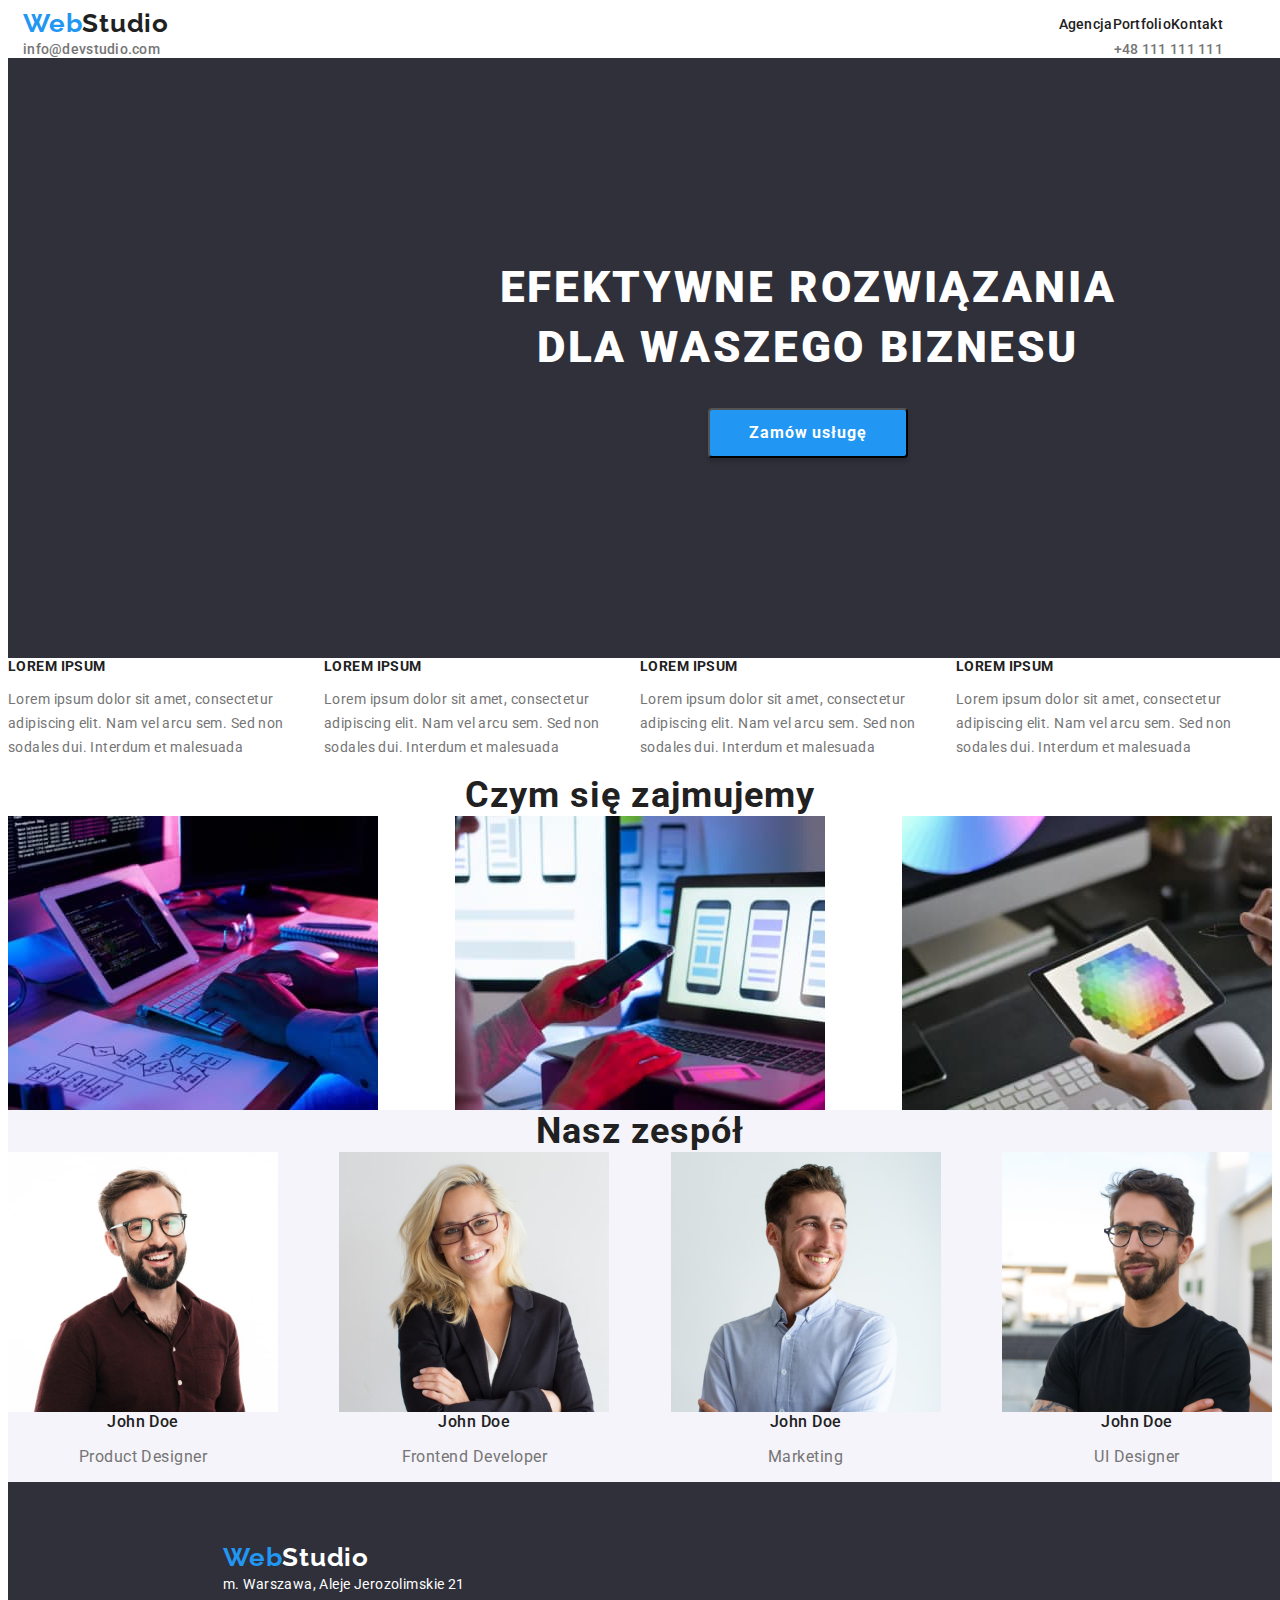
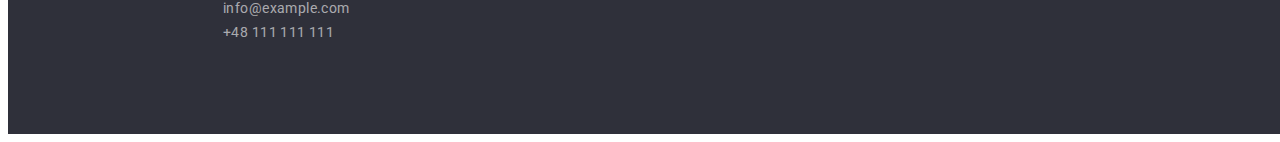
==== index.html @ 9b87eff1 "Add files via upload" ====
<!DOCTYPE html>
<html lang="pl-PL">
  <head>
    <meta charset="UTF-8" />
    <meta http-equiv="X-UA-Compatible" content="IE=edge" />
    <meta name="viewport" content="width=device-width, initial-scale=1.0" />
    <title>Studio</title>
    <link rel="stylesheet" href="node_modules/modern-normalize/modern-normalize.css">
    <link rel="stylesheet" href="./css/styles.css" />
    <link rel="preconnect" href="https://fonts.gstatic.com" />
    <link
      href="https://fonts.googleapis.com/css2?family=Raleway:wght@700&family=Roboto:wght@400;500;700;900&display=swap"
      rel="stylesheet"
    />
  </head>

  <body>
    <!-- <HEADER> (MENU NAVIGATION) -->
    <header>
      <div class="container">    
        <nav class="menu-navigation">
          <a class="logo-link" href="./index.html"
            ><span class="logo-blue">Web</span>Studio
          </a>
          <ul class="menu-navigation-list">
            <li class="menu-navigation-list-item">
              <a class="menu-navigation-list-link" href="#">Agencja</a>
            </li>
            <li class="menu-navigation-list-item">
              <a class="menu-navigation-list-link" href="./portfolio.html"
                >Portfolio
              </a>
            </li>
            <li class="menu-navigation-list-item">
              <a class="menu-navigation-list-link" href="#">Kontakt</a>
            </li>
          </ul>
        </nav>
        <ul class="menu-contacts-list">
          <li class="menu-contacts-list-item">
            <a class="menu-contacts-list-link" href="mailto:info@devstudio.com"
              >info@devstudio.com
            </a>
          </li>
          <li class="menu-contacts-list-item">
            <a class="menu-contacts-list-link" href="tel:+48111111111"
              >+48 111 111 111
            </a>
          </li>
        </ul>
      </div>
    </header>

    <main>
      <!-- <MAIN> (HEADER)  -->
      <section class="background-header">
        <h1 class="main-header">EFEKTYWNE ROZWIĄZANIA DLA WASZEGO BIZNESU</h1>
        <button class="order-btn" type="button">Zamów usługę</button>
      </section>

      <!-- WHY US -->
      <section class="why-us">
        <ul class="article-list">
          <li class="article-list-item">
            <h3 class="article-header">LOREM IPSUM</h3>
            <p class="article-list-text">
              Lorem ipsum dolor sit amet, consectetur adipiscing elit. Nam vel
              arcu sem. Sed non sodales dui. Interdum et malesuada
            </p>
          </li>
          <li class="article-list-item">
            <h3 class="article-header">LOREM IPSUM</h3>
            <p class="article-list-text">
              Lorem ipsum dolor sit amet, consectetur adipiscing elit. Nam vel
              arcu sem. Sed non sodales dui. Interdum et malesuada
            </p>
          </li>
          <li class="article-list-item">
            <h3 class="article-header">LOREM IPSUM</h3>
            <p class="article-list-text">
              Lorem ipsum dolor sit amet, consectetur adipiscing elit. Nam vel
              arcu sem. Sed non sodales dui. Interdum et malesuada
            </p>
          </li>
          <li class="article-list-item">
            <h3 class="article-header">LOREM IPSUM</h3>
            <p class="article-list-text">
              Lorem ipsum dolor sit amet, consectetur adipiscing elit. Nam vel
              arcu sem. Sed non sodales dui. Interdum et malesuada
            </p>
          </li>
        </ul>
      </section>

      <!-- OFFER -->
      <section class="offer">
        <h2 class="section-header">Czym się zajmujemy</h2>
        <ul class="offer-list">
          <li class="offer-list-item">
            <img
              class="offer-list-photo"
              src="./images/offer/solutions.jpg"
              alt="podpowiadamy rozwiązania"
              width="370"
              height="294"
            />
          </li>
          <li class="offer-list-item">
            <img
              class="offer-list-photo"
              src="./images/offer/responsiveness.jpg"
              alt="dbamy o responsywność"
              width="370"
              height="294"
            />
          </li>
          <li class="offer-list-item">
            <img
              class="offer-list-photo"
              src="./images/offer/graphics.jpg"
              alt="dobieramy szatę graficzną"
              width="370"
              height="294"
            />
          </li>
        </ul>
      </section>

      <!-- TEAM -->
      <section class="team">
        <h2 class="section-header">Nasz zespół</h2>
        <ul class="team-list">
          <li class="team-list-item">
            <img
              class="team-list-photo"
              src="./images/team/team_product_designer.jpg"
              alt="John Doe - Product Designer"
              width="270"
              height="260"
            />
            <h4 class="team-list-name">John Doe</h4>
            <p class="team-list-position">Product Designer</p>
          </li>
          <li class="team-list-item">
            <img
              class="team-list-photo"
              src="./images/team/team_frontend_dev.jpg"
              alt="John Doe - Frontend Developer"
              width="270"
              height="260"
            />
            <h4 class="team-list-name">John Doe</h4>
            <p class="team-list-position">Frontend Developer</p>
          </li>
          <li class="team-list-item">
            <img
              class="team-list-photo"
              src="./images/team/team_marketing.jpg"
              alt="John Doe - Marketing"
              width="270"
              height="260"
            />
            <h4 class="team-list-name">John Doe</h4>
            <p class="team-list-position">Marketing</p>
          </li>
          <li class="team-list-item">
            <img
              class="team-list-photo"
              src="./images/team/team_ui_designer.jpg"
              alt="John Doe - UI Designer"
              width="270"
              height="260"
            />
            <h4 class="team-list-name">John Doe</h4>
            <p class="team-list-position">UI Designer</p>
          </li>
        </ul>
      </section>
    </main>

    <!-- CONTACT -->
    <footer class="contact">
      <div class="contact-container">
        <a class="logo-link white" href="./index.html">
          <span class="logo-blue">Web</span>Studio
        </a>
        <address class="address">
          <ul class="address-list">
            <li class="address-list-item">
              <a
                class="address-list-link white"
                target="_blank"
                href="https://goo.gl/maps/rPz5dUSjKDYNv8CF8"
              >
                m. Warszawa, Aleje Jerozolimskie 21
              </a>
            </li>
            <li class="address-list-item">
              <a class="address-list-link" href="mailto:info@example.com">
                info@example.com
              </a>
            </li>
            <li class="address-list-item">
              <a class="address-list-link" href="tel:+48111111111">
                +48 111 111 111
              </a>
            </li>
          </ul>
        </address>
      </div>
    </footer>

  </body>
</html>
---- css/styles.css ----
:root {
  --main-font: 'Roboto', 'Verdana', 'Tahoma', sans-serif;
  --secondary-font: 'Raleway', 'Verdana', 'Tahoma', sans-serif;
  --main-color: #212121;
  --white-color: #ffffff;
  --blue-color: #2196f3;
  --gray-color: #757575;
  --background-color-dark: #2f303a;
  --background-color-gray: #f5f4fa;
  --opacity-color: rgba(255, 255, 255, 0.6);
}

body {
  font-family: var(--main-font);
  color: var(--main-color);
}

h1, h2, h3, h4 {
  margin: 0;
}

ul {
  padding: 0;
  margin: 0;
  list-style: none;
}

img {
  display: block;
}

.container {
  width: 1200px;
  padding: 0 15px;
}


/* ======= COMPONENTS ======= */

.logo-link {
  font-family: var(--secondary-font);
  font-weight: 700;
  font-size: 26px;
  line-height: 1.192;
  letter-spacing: 0.03em;
  color: var(--main-color);
}

.logo-blue {
  color: var(--blue-color);
}

.address-list-link,
.menu-navigation-list-link,
.logo-link,
.menu-contacts-list-link {
  text-decoration: none;
}

.section-header {
  font-weight: 700;
  font-size: 36px;
  line-height: 1.167;
  text-align: center;
  letter-spacing: 0.03em;
}

/* ======= END COMPONENTS ======= */



}

/* ======= <HEADER> (MENU NAVIGATION) ======= */

.container {
  background-color: yellow;
  width: 1200px;
  display: flex;
  align-items: center;
  justify-content: center;
  flex-direction: column;
}

.menu-navigation,
.menu-navigation-list,
.menu-contacts-list {
  display: flex;
  align-items: center;
  justify-content: space-between;
}

.menu-navigation-list-link,
.menu-contacts-list-link {
  font-weight: 500;
  font-size: 14px;
  line-height: 1.142;
  letter-spacing: 0.02em;
  color: var(--main-color);
}

.menu-contacts-list-link {
  color: var(--gray-color);
}

.menu-navigation-list-link:hover,
.menu-navigation-list-link:focus,
.menu-contacts-list-link:hover,
.menu-contacts-list-link:focus,
.active-link {
  color: var(--blue-color);
}

/* ======= END <HEADER> (MENU NAVIGATION) ======= */

/* ======= <MAIN> (HEADER)  ======= */



.background-header {
  display: flex;
  flex-direction: column;
  justify-content: center;
  align-items: center;

  background-color: var(--background-color-dark);
  width: 1600px;
  height: 600px;
}

.main-header {
  color: var(--white-color);
  font-weight: 900;
  font-size: 44px;
  line-height: 1.36;
  text-align: center;
  letter-spacing: 0.06em;
  text-transform: uppercase;
  width: 696px;
  height: 120px;
  margin-bottom: 30px;
}

.order-btn {
  width: 200px;
  height: 50px;
  background: #2196F3;
  box-shadow: 0px 4px 4px rgba(0, 0, 0, 0.15);
  border-radius: 4px;

  background-color: var(--blue-color);
  color: var(--white-color);
  font-family: var(--main-font);
  font-weight: 700;
  font-size: 16px;
  line-height: 1.87;
  text-align: center;
  letter-spacing: .06em;
  box-shadow: 0px 4px 4px rgba(0, 0, 0, 0.15);
  border-radius: 4px;
  cursor: pointer;
}

/* ======= END <MAIN> (HEADER) ======= */

/* ======= WHY US ======= */

.article-list {
  display: flex;
}

.article-header {
  font-weight: 700;
  font-size: 14px;
  line-height: 1.143;
  letter-spacing: 0.03em;
  text-transform: uppercase;
}

.article-list-text {
  font-size: 14px;
  line-height: 1.71;
  letter-spacing: 0.03em;
  color: var(--gray-color);
}
/* ======= END WHY US ======= */

/* ======= OFFER ======= */

.offer-list {
  display: flex;
  justify-content: space-between;
}

/* ======= END OFFER ======= */

/* ======= TEAM ======= */

.team-list {
  display: flex;
}

.team {
  background-color: var(--background-color-gray);
  /*  width: 1600px;
  height: 648px;*/
}

.team-list {
  list-style: none;
  justify-content: space-between;
}

.team-list-name {
  font-weight: 500;
  font-size: 16px;
  line-height: 1.188;
  text-align: center;
  letter-spacing: 0.03em;
}

.team-list-position {
  font-size: 16px;
  line-height: 1.188;
  text-align: center;
  letter-spacing: 0.03em;

  color: var(--gray-color);
}
/* ======= END TEAM ======= */

/* =======  CONTACT ======= */

.contact-container {
  margin: 60px auto 60px 215px;
}

/* .address-list  */

.contact {
  display: flex;

  background-color: var(--background-color-dark);
  width: 1600px;
  height: 252px;
}

.address-list-link {
  font-size: 14px;
  line-height: 1.71;
  letter-spacing: 0.03em;
  font-style: normal;
  color: var(--opacity-color);
}

.address-list-link:hover,
.address-list-link:focus {
  color: var(--blue-color);
}

.white {
  color: var(--white-color);
}

/* ======= END CONTACT ======= */

/* ===================== portfolio ===================== */

/* ======= PORTFOLIO ======= */

.filter-btn {
  background-color: var(--background-color-gray);
  cursor: pointer;
}

.filter-btn:hover,
.filter-btn:focus,
.active-btn {
  color: var(--white-color);
  background-color: var(--blue-color);
}

.examples-list-title {
  font-weight: 700;
  font-size: 18px;
  line-height: 2;
  letter-spacing: 0.06em;
}

.examples-list-category {
  font-size: 16px;
  line-height: 1.87;
  letter-spacing: 0.03em;
  color: var(--gray-color);
}
/* ======= END PORTFOLIO ======= */
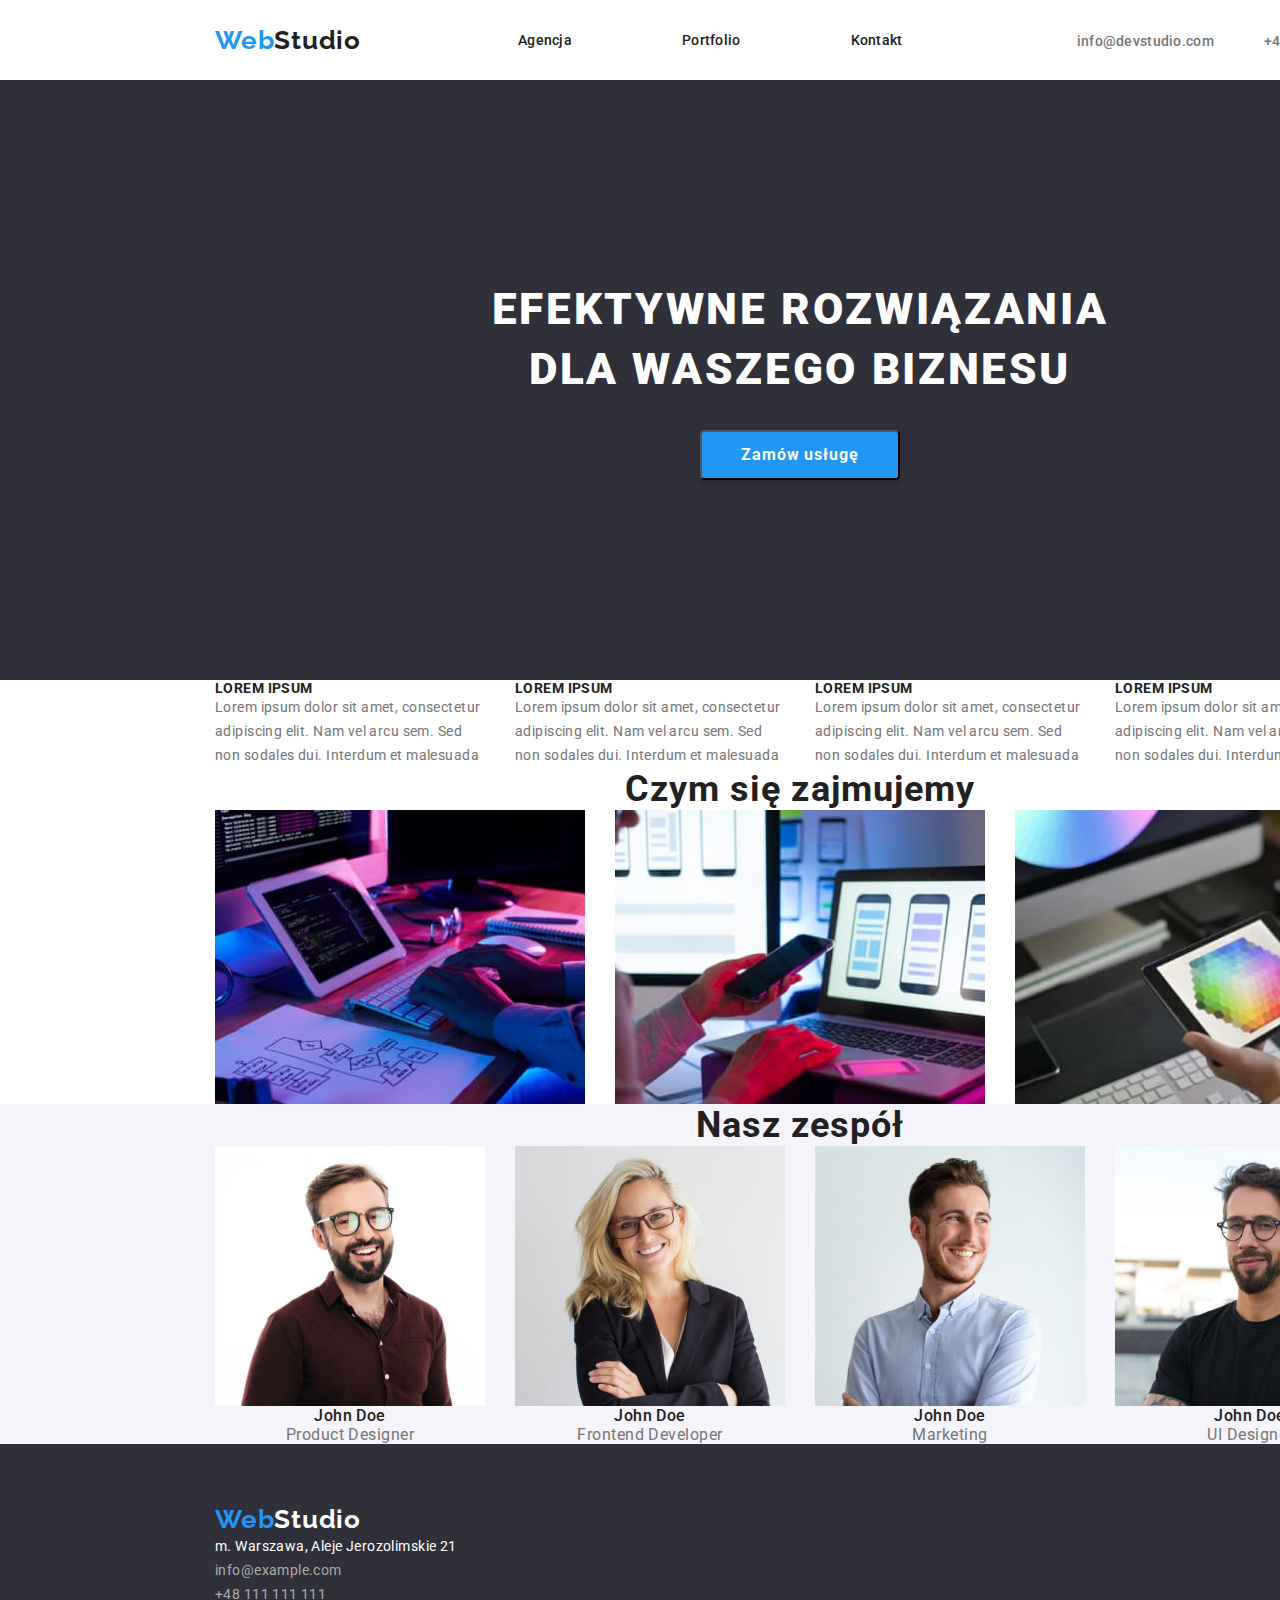
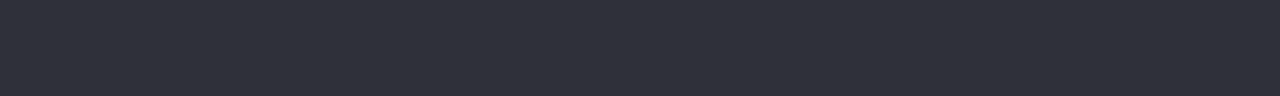
==== commit 9f9eebb4: "horisontally adjusted (except for nav)" ====
--- a/index.html
+++ b/index.html
@@ -15,200 +15,201 @@
   </head>
 
   <body>
-    <!-- <HEADER> (MENU NAVIGATION) -->
-    <header>
-      <div class="container">    
-        <nav class="menu-navigation">
-          <a class="logo-link" href="./index.html"
-            ><span class="logo-blue">Web</span>Studio
+    <div class="main-page">
+      <!-- <HEADER> (MENU NAVIGATION) -->
+      <header>
+        <div class="container">    
+          <nav class="menu-navigation">
+            <a class="logo-link" href="./index.html"
+              ><span class="logo-blue">Web</span>Studio
+            </a>
+            <ul class="menu-navigation-list">
+              <li class="menu-navigation-list-item">
+                <a class="menu-navigation-list-link" href="#">Agencja</a>
+              </li>
+              <li class="menu-navigation-list-item">
+                <a class="menu-navigation-list-link" href="./portfolio.html"
+                  >Portfolio
+                </a>
+              </li>
+              <li class="menu-navigation-list-item">
+                <a class="menu-navigation-list-link" href="#">Kontakt</a>
+              </li>
+            </ul>
+          </nav>
+          <ul class="menu-contacts-list">
+            <li class="menu-contacts-list-item">
+              <a class="menu-contacts-list-link" href="mailto:info@devstudio.com"
+                >info@devstudio.com
+              </a>
+            </li>
+            <li class="menu-contacts-list-item">
+              <a class="menu-contacts-list-link" href="tel:+48111111111"
+                >+48 111 111 111
+              </a>
+            </li>
+          </ul>
+        </div>
+      </header>
+
+      <main>
+        <!-- <MAIN> (HEADER)  -->
+        <section class="background-header">
+          <h1 class="main-header">EFEKTYWNE ROZWIĄZANIA DLA WASZEGO BIZNESU</h1>
+          <button class="order-btn" type="button">Zamów usługę</button>
+        </section>
+
+        <!-- WHY US -->
+        <section class="why-us">
+          <ul class="article-list">
+            <li class="article-list-item">
+              <h3 class="article-header">LOREM IPSUM</h3>
+              <p class="article-list-text">
+                Lorem ipsum dolor sit amet, consectetur adipiscing elit. Nam vel
+                arcu sem. Sed non sodales dui. Interdum et malesuada
+              </p>
+            </li>
+            <li class="article-list-item">
+              <h3 class="article-header">LOREM IPSUM</h3>
+              <p class="article-list-text">
+                Lorem ipsum dolor sit amet, consectetur adipiscing elit. Nam vel
+                arcu sem. Sed non sodales dui. Interdum et malesuada
+              </p>
+            </li>
+            <li class="article-list-item">
+              <h3 class="article-header">LOREM IPSUM</h3>
+              <p class="article-list-text">
+                Lorem ipsum dolor sit amet, consectetur adipiscing elit. Nam vel
+                arcu sem. Sed non sodales dui. Interdum et malesuada
+              </p>
+            </li>
+            <li class="article-list-item">
+              <h3 class="article-header">LOREM IPSUM</h3>
+              <p class="article-list-text">
+                Lorem ipsum dolor sit amet, consectetur adipiscing elit. Nam vel
+                arcu sem. Sed non sodales dui. Interdum et malesuada
+              </p>
+            </li>
+          </ul>
+        </section>
+
+        <!-- OFFER -->
+        <section class="offer">
+          <h2 class="section-header">Czym się zajmujemy</h2>
+          <ul class="offer-list">
+            <li class="offer-list-item">
+              <img
+                class="offer-list-photo"
+                src="./images/offer/solutions.jpg"
+                alt="podpowiadamy rozwiązania"
+                width="370"
+                height="294"
+              />
+            </li>
+            <li class="offer-list-item">
+              <img
+                class="offer-list-photo"
+                src="./images/offer/responsiveness.jpg"
+                alt="dbamy o responsywność"
+                width="370"
+                height="294"
+              />
+            </li>
+            <li class="offer-list-item">
+              <img
+                class="offer-list-photo"
+                src="./images/offer/graphics.jpg"
+                alt="dobieramy szatę graficzną"
+                width="370"
+                height="294"
+              />
+            </li>
+          </ul>
+        </section>
+
+        <!-- TEAM -->
+        <section class="team">
+          <h2 class="section-header">Nasz zespół</h2>
+          <ul class="team-list">
+            <li class="team-list-item">
+              <img
+                class="team-list-photo"
+                src="./images/team/team_product_designer.jpg"
+                alt="John Doe - Product Designer"
+                width="270"
+                height="260"
+              />
+              <h4 class="team-list-name">John Doe</h4>
+              <p class="team-list-position">Product Designer</p>
+            </li>
+            <li class="team-list-item">
+              <img
+                class="team-list-photo"
+                src="./images/team/team_frontend_dev.jpg"
+                alt="John Doe - Frontend Developer"
+                width="270"
+                height="260"
+              />
+              <h4 class="team-list-name">John Doe</h4>
+              <p class="team-list-position">Frontend Developer</p>
+            </li>
+            <li class="team-list-item">
+              <img
+                class="team-list-photo"
+                src="./images/team/team_marketing.jpg"
+                alt="John Doe - Marketing"
+                width="270"
+                height="260"
+              />
+              <h4 class="team-list-name">John Doe</h4>
+              <p class="team-list-position">Marketing</p>
+            </li>
+            <li class="team-list-item">
+              <img
+                class="team-list-photo"
+                src="./images/team/team_ui_designer.jpg"
+                alt="John Doe - UI Designer"
+                width="270"
+                height="260"
+              />
+              <h4 class="team-list-name">John Doe</h4>
+              <p class="team-list-position">UI Designer</p>
+            </li>
+          </ul>
+        </section>
+      </main>
+
+      <!-- CONTACT -->
+      <footer class="contact">
+        <div class="contact-container">
+          <a class="logo-link white" href="./index.html">
+            <span class="logo-blue">Web</span>Studio
           </a>
-          <ul class="menu-navigation-list">
-            <li class="menu-navigation-list-item">
-              <a class="menu-navigation-list-link" href="#">Agencja</a>
-            </li>
-            <li class="menu-navigation-list-item">
-              <a class="menu-navigation-list-link" href="./portfolio.html"
-                >Portfolio
-              </a>
-            </li>
-            <li class="menu-navigation-list-item">
-              <a class="menu-navigation-list-link" href="#">Kontakt</a>
-            </li>
-          </ul>
-        </nav>
-        <ul class="menu-contacts-list">
-          <li class="menu-contacts-list-item">
-            <a class="menu-contacts-list-link" href="mailto:info@devstudio.com"
-              >info@devstudio.com
-            </a>
-          </li>
-          <li class="menu-contacts-list-item">
-            <a class="menu-contacts-list-link" href="tel:+48111111111"
-              >+48 111 111 111
-            </a>
-          </li>
-        </ul>
-      </div>
-    </header>
-
-    <main>
-      <!-- <MAIN> (HEADER)  -->
-      <section class="background-header">
-        <h1 class="main-header">EFEKTYWNE ROZWIĄZANIA DLA WASZEGO BIZNESU</h1>
-        <button class="order-btn" type="button">Zamów usługę</button>
-      </section>
-
-      <!-- WHY US -->
-      <section class="why-us">
-        <ul class="article-list">
-          <li class="article-list-item">
-            <h3 class="article-header">LOREM IPSUM</h3>
-            <p class="article-list-text">
-              Lorem ipsum dolor sit amet, consectetur adipiscing elit. Nam vel
-              arcu sem. Sed non sodales dui. Interdum et malesuada
-            </p>
-          </li>
-          <li class="article-list-item">
-            <h3 class="article-header">LOREM IPSUM</h3>
-            <p class="article-list-text">
-              Lorem ipsum dolor sit amet, consectetur adipiscing elit. Nam vel
-              arcu sem. Sed non sodales dui. Interdum et malesuada
-            </p>
-          </li>
-          <li class="article-list-item">
-            <h3 class="article-header">LOREM IPSUM</h3>
-            <p class="article-list-text">
-              Lorem ipsum dolor sit amet, consectetur adipiscing elit. Nam vel
-              arcu sem. Sed non sodales dui. Interdum et malesuada
-            </p>
-          </li>
-          <li class="article-list-item">
-            <h3 class="article-header">LOREM IPSUM</h3>
-            <p class="article-list-text">
-              Lorem ipsum dolor sit amet, consectetur adipiscing elit. Nam vel
-              arcu sem. Sed non sodales dui. Interdum et malesuada
-            </p>
-          </li>
-        </ul>
-      </section>
-
-      <!-- OFFER -->
-      <section class="offer">
-        <h2 class="section-header">Czym się zajmujemy</h2>
-        <ul class="offer-list">
-          <li class="offer-list-item">
-            <img
-              class="offer-list-photo"
-              src="./images/offer/solutions.jpg"
-              alt="podpowiadamy rozwiązania"
-              width="370"
-              height="294"
-            />
-          </li>
-          <li class="offer-list-item">
-            <img
-              class="offer-list-photo"
-              src="./images/offer/responsiveness.jpg"
-              alt="dbamy o responsywność"
-              width="370"
-              height="294"
-            />
-          </li>
-          <li class="offer-list-item">
-            <img
-              class="offer-list-photo"
-              src="./images/offer/graphics.jpg"
-              alt="dobieramy szatę graficzną"
-              width="370"
-              height="294"
-            />
-          </li>
-        </ul>
-      </section>
-
-      <!-- TEAM -->
-      <section class="team">
-        <h2 class="section-header">Nasz zespół</h2>
-        <ul class="team-list">
-          <li class="team-list-item">
-            <img
-              class="team-list-photo"
-              src="./images/team/team_product_designer.jpg"
-              alt="John Doe - Product Designer"
-              width="270"
-              height="260"
-            />
-            <h4 class="team-list-name">John Doe</h4>
-            <p class="team-list-position">Product Designer</p>
-          </li>
-          <li class="team-list-item">
-            <img
-              class="team-list-photo"
-              src="./images/team/team_frontend_dev.jpg"
-              alt="John Doe - Frontend Developer"
-              width="270"
-              height="260"
-            />
-            <h4 class="team-list-name">John Doe</h4>
-            <p class="team-list-position">Frontend Developer</p>
-          </li>
-          <li class="team-list-item">
-            <img
-              class="team-list-photo"
-              src="./images/team/team_marketing.jpg"
-              alt="John Doe - Marketing"
-              width="270"
-              height="260"
-            />
-            <h4 class="team-list-name">John Doe</h4>
-            <p class="team-list-position">Marketing</p>
-          </li>
-          <li class="team-list-item">
-            <img
-              class="team-list-photo"
-              src="./images/team/team_ui_designer.jpg"
-              alt="John Doe - UI Designer"
-              width="270"
-              height="260"
-            />
-            <h4 class="team-list-name">John Doe</h4>
-            <p class="team-list-position">UI Designer</p>
-          </li>
-        </ul>
-      </section>
-    </main>
-
-    <!-- CONTACT -->
-    <footer class="contact">
-      <div class="contact-container">
-        <a class="logo-link white" href="./index.html">
-          <span class="logo-blue">Web</span>Studio
-        </a>
-        <address class="address">
-          <ul class="address-list">
-            <li class="address-list-item">
-              <a
-                class="address-list-link white"
-                target="_blank"
-                href="https://goo.gl/maps/rPz5dUSjKDYNv8CF8"
-              >
-                m. Warszawa, Aleje Jerozolimskie 21
-              </a>
-            </li>
-            <li class="address-list-item">
-              <a class="address-list-link" href="mailto:info@example.com">
-                info@example.com
-              </a>
-            </li>
-            <li class="address-list-item">
-              <a class="address-list-link" href="tel:+48111111111">
-                +48 111 111 111
-              </a>
-            </li>
-          </ul>
-        </address>
-      </div>
-    </footer>
-
+          <address class="address">
+            <ul class="address-list">
+              <li class="address-list-item">
+                <a
+                  class="address-list-link white"
+                  target="_blank"
+                  href="https://goo.gl/maps/rPz5dUSjKDYNv8CF8"
+                >
+                  m. Warszawa, Aleje Jerozolimskie 21
+                </a>
+              </li>
+              <li class="address-list-item">
+                <a class="address-list-link" href="mailto:info@example.com">
+                  info@example.com
+                </a>
+              </li>
+              <li class="address-list-item">
+                <a class="address-list-link" href="tel:+48111111111">
+                  +48 111 111 111
+                </a>
+              </li>
+            </ul>
+          </address>
+        </div>
+      </footer>
+    </div>
   </body>
 </html>
--- a/css/styles.css
+++ b/css/styles.css
@@ -10,6 +10,10 @@
   --opacity-color: rgba(255, 255, 255, 0.6);
 }
 
+* {
+  margin: 0;
+}
+
 body {
   font-family: var(--main-font);
   color: var(--main-color);
@@ -29,10 +33,6 @@
   display: block;
 }
 
-.container {
-  width: 1200px;
-  padding: 0 15px;
-}
 
 
 /* ======= COMPONENTS ======= */
@@ -69,17 +69,40 @@
 
 
 
-}
-
 /* ======= <HEADER> (MENU NAVIGATION) ======= */
 
+.main-page {
+  width: 1600px;
+}
+
 .container {
-  background-color: yellow;
-  width: 1200px;
-  display: flex;
-  align-items: center;
-  justify-content: center;
-  flex-direction: column;
+  /* width: 1600px; */
+  height: 80px;
+  display: flex;
+  align-items: center;
+  justify-content: space-between;
+}
+
+.menu-navigation {
+  margin-left: 215px;
+}
+
+.logo-link {
+  margin-right: 93px;  
+}
+
+.menu-contacts-list {
+  margin-right: 202px;
+}
+
+.menu-navigation-list-link:nth-child(odd) {
+  margin-right: 46px;
+  margin-left: 64px;
+}
+
+.menu-contacts-list-link {
+  margin-right: 25px;
+  margin-left: 25px;
 }
 
 .menu-navigation,
@@ -89,6 +112,8 @@
   align-items: center;
   justify-content: space-between;
 }
+
+/* .......................... */
 
 .menu-navigation-list-link,
 .menu-contacts-list-link {
@@ -165,9 +190,31 @@
 
 /* ======= WHY US ======= */
 
+.why-us {
+  display: flex;
+  justify-content: center;
+}
 .article-list {
   display: flex;
-}
+  justify-content: space-between;
+  width: 1170px;
+}
+
+.article-list-item {
+  margin-left: 15px;
+  margin-right: 15px;
+}
+
+.article-list-item:first-child {
+  margin-left: 0;
+}
+
+
+.article-list-item:last-child {
+  margin-right: 0;
+}
+
+/* .......................... */
 
 .article-header {
   font-weight: 700;
@@ -187,26 +234,36 @@
 
 /* ======= OFFER ======= */
 
+.offer {
+  display: flex;
+  flex-direction: column;
+  justify-content: center;
+  align-items: center;
+}
+
+
 .offer-list {
   display: flex;
   justify-content: space-between;
+  width: 1170px;
 }
 
 /* ======= END OFFER ======= */
 
 /* ======= TEAM ======= */
-
-.team-list {
-  display: flex;
-}
 
 .team {
   background-color: var(--background-color-gray);
-  /*  width: 1600px;
-  height: 648px;*/
+  display: flex;
+  flex-direction: column;
+  justify-content: center;
+  align-items: center;
 }
 
 .team-list {
+  display: flex;
+  justify-content: space-between;
+  width: 1170px;
   list-style: none;
   justify-content: space-between;
 }
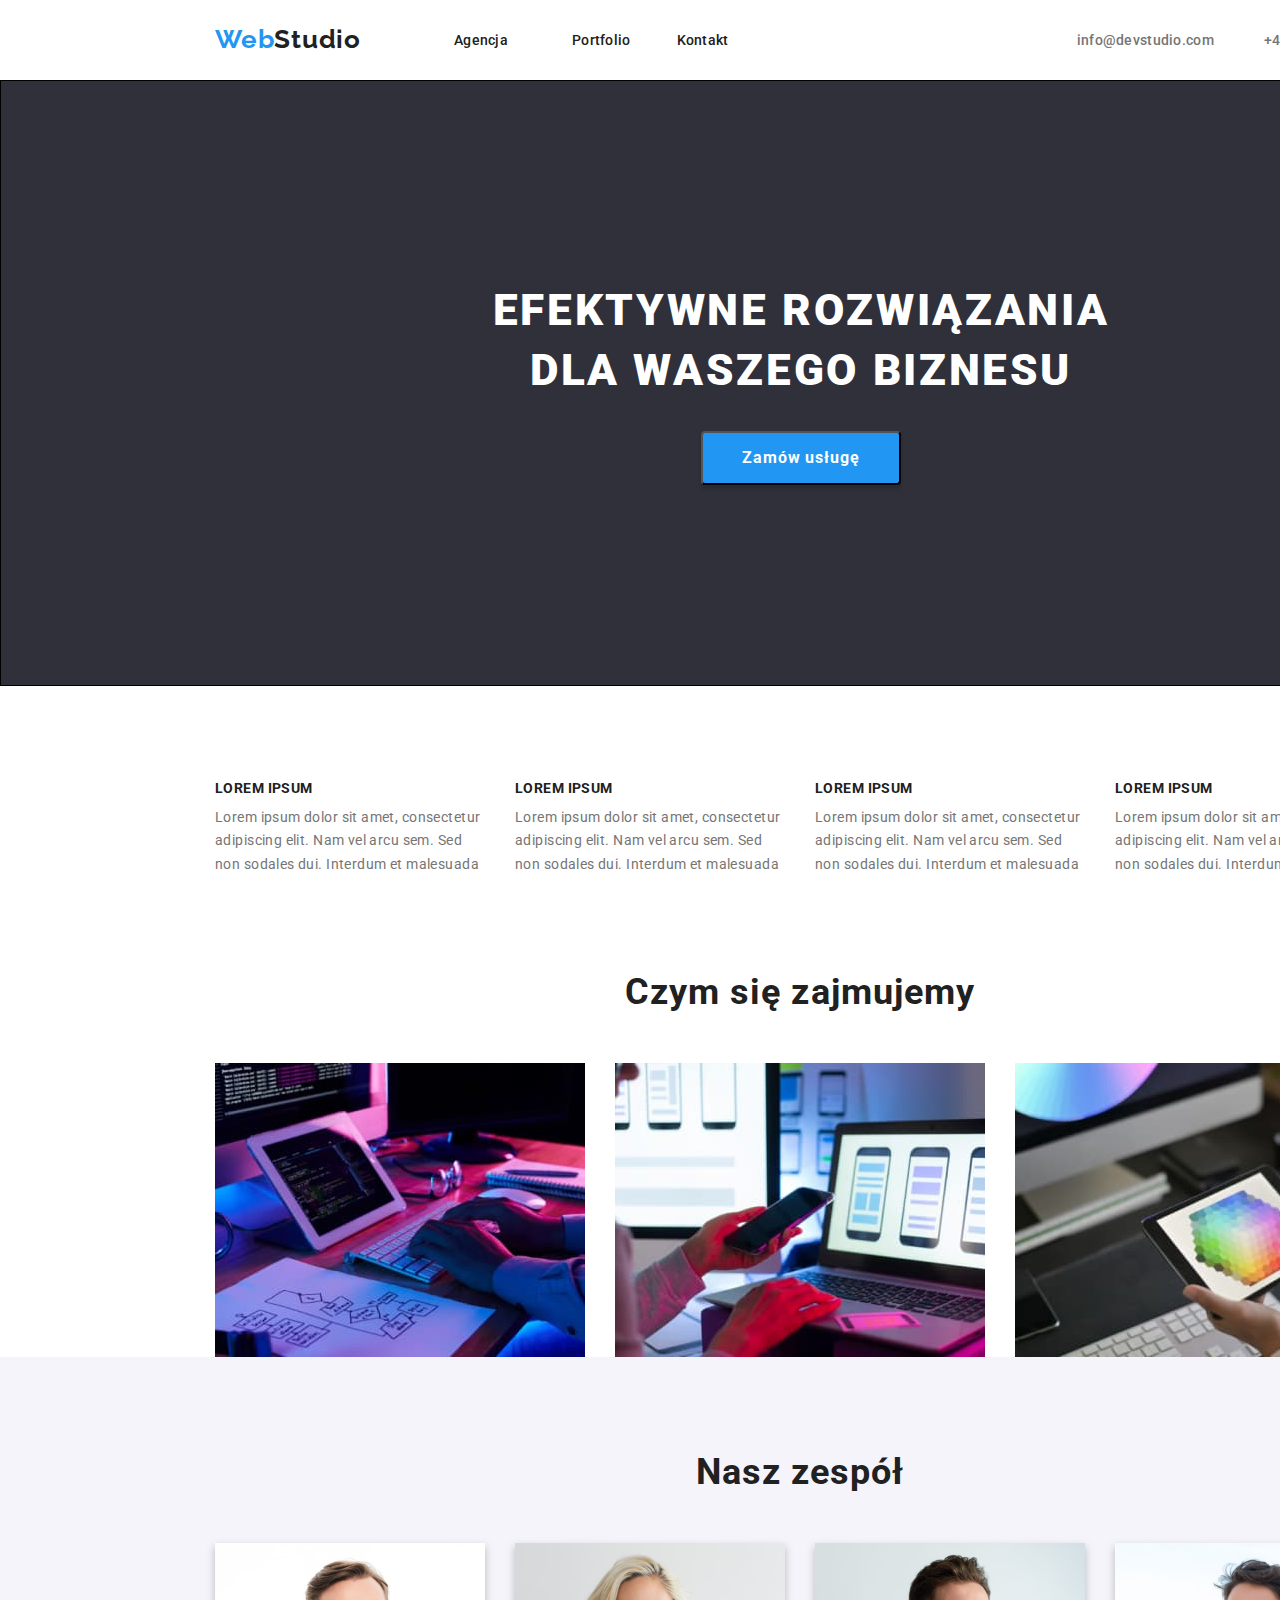
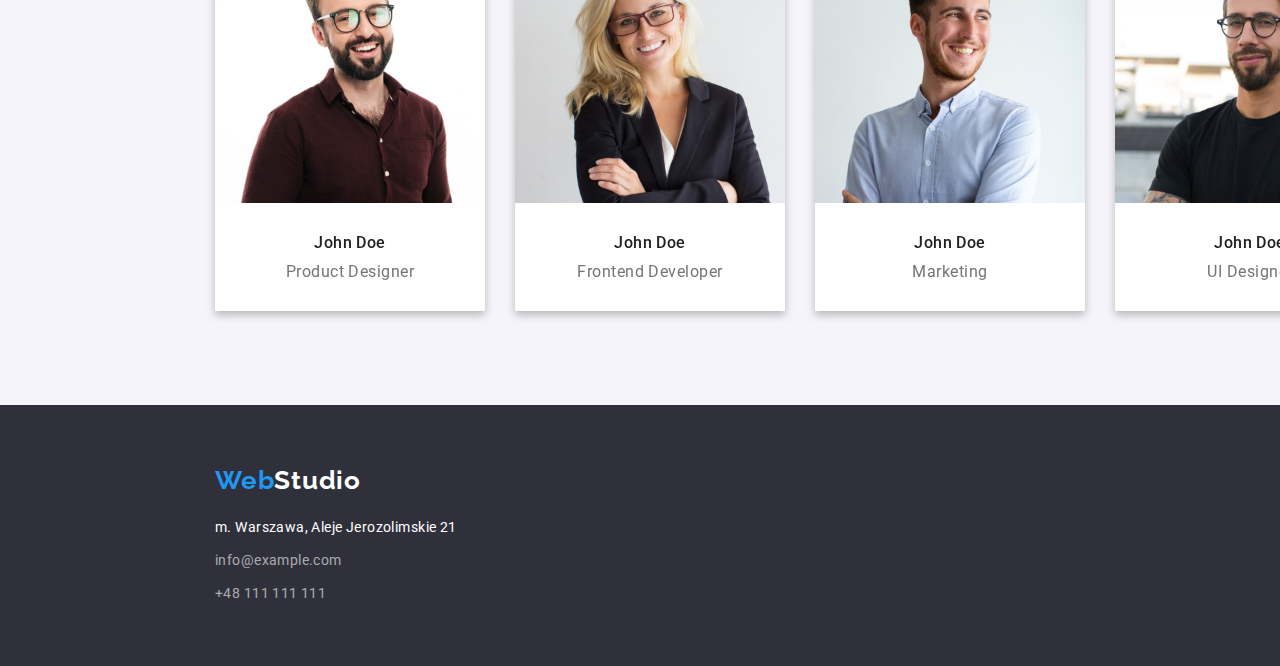
==== commit a7274e2c: "poprawiony footer" ====
--- a/index.html
+++ b/index.html
@@ -182,7 +182,7 @@
       <!-- CONTACT -->
       <footer class="contact">
         <div class="contact-container">
-          <a class="logo-link white" href="./index.html">
+          <a class="logo-link-white" href="./index.html">
             <span class="logo-blue">Web</span>Studio
           </a>
           <address class="address">
--- a/css/styles.css
+++ b/css/styles.css
@@ -37,7 +37,42 @@
 
 /* ======= COMPONENTS ======= */
 
+
+
+
+
+.section-header {
+  font-weight: 700;
+  font-size: 36px;
+  line-height: 1.167;
+  text-align: center;
+  letter-spacing: 0.03em;
+}
+
+/* ======= END COMPONENTS ======= */
+
+
+
+/* ======= <HEADER> (MENU NAVIGATION) ======= */
+
+.main-page {
+  width: 1600px;
+}
+
+.container {
+  display: flex;
+  align-items: center;
+  justify-content: space-between;
+  margin-left: 215px;
+  margin-right: 227px;
+  /* height: 80px; */
+}
+
 .logo-link {
+  margin-right: 93px;  
+  margin-top: 24px;
+  margin-bottom: 25px;
+
   font-family: var(--secondary-font);
   font-weight: 700;
   font-size: 26px;
@@ -53,56 +88,18 @@
 .address-list-link,
 .menu-navigation-list-link,
 .logo-link,
+.logo-link-white,
 .menu-contacts-list-link {
   text-decoration: none;
 }
 
-.section-header {
-  font-weight: 700;
-  font-size: 36px;
-  line-height: 1.167;
-  text-align: center;
-  letter-spacing: 0.03em;
-}
-
-/* ======= END COMPONENTS ======= */
-
-
-
-/* ======= <HEADER> (MENU NAVIGATION) ======= */
-
-.main-page {
-  width: 1600px;
-}
-
-.container {
-  /* width: 1600px; */
-  height: 80px;
-  display: flex;
-  align-items: center;
-  justify-content: space-between;
-}
-
-.menu-navigation {
-  margin-left: 215px;
-}
-
-.logo-link {
-  margin-right: 93px;  
-}
-
-.menu-contacts-list {
-  margin-right: 202px;
-}
-
-.menu-navigation-list-link:nth-child(odd) {
+.menu-navigation-list-item:nth-child(2) {
   margin-right: 46px;
   margin-left: 64px;
 }
 
-.menu-contacts-list-link {
-  margin-right: 25px;
-  margin-left: 25px;
+.menu-contacts-list-item:first-child {
+  margin-right: 50px;
 }
 
 .menu-navigation,
@@ -147,10 +144,10 @@
   flex-direction: column;
   justify-content: center;
   align-items: center;
-
+  
   background-color: var(--background-color-dark);
   width: 1600px;
-  height: 600px;
+  border: 1px solid #000;
 }
 
 .main-header {
@@ -162,16 +159,17 @@
   letter-spacing: 0.06em;
   text-transform: uppercase;
   width: 696px;
-  height: 120px;
-  margin-bottom: 30px;
+  margin-top: 200px;
 }
 
 .order-btn {
   width: 200px;
-  height: 50px;
   background: #2196F3;
-  box-shadow: 0px 4px 4px rgba(0, 0, 0, 0.15);
-  border-radius: 4px;
+
+  padding-top: 10px;
+  padding-bottom: 10px;
+  margin-top: 30px;
+  margin-bottom: 200px;
 
   background-color: var(--blue-color);
   color: var(--white-color);
@@ -198,6 +196,7 @@
   display: flex;
   justify-content: space-between;
   width: 1170px;
+  margin-top: 94px;
 }
 
 .article-list-item {
@@ -205,6 +204,11 @@
   margin-right: 15px;
 }
 
+.article-list-text {
+  margin-bottom: 94px;
+  margin-top: 10px;
+}
+
 .article-list-item:first-child {
   margin-left: 0;
 }
@@ -248,9 +252,39 @@
   width: 1170px;
 }
 
+.offer .section-header {
+  margin-bottom: 50px;
+}
+
 /* ======= END OFFER ======= */
 
 /* ======= TEAM ======= */
+
+.team-list-item {
+  background-color: #fff;
+  width: 270px;
+  display: flex;
+  flex-direction: column;
+  justify-content: space-between;
+  margin-bottom: 94px;
+  filter: drop-shadow(0px 4px 4px rgba(0, 0, 0, 0.25));
+}
+
+.team-list-position {
+  margin-bottom: 30px;
+}
+
+.team-list-name {
+  margin-top: 30px;
+  margin-bottom: 10px;
+}
+
+.team .section-header {
+  margin-top: 94px;
+  margin-bottom: 50px;
+}
+
+/* .......................... */
 
 .team {
   background-color: var(--background-color-gray);
@@ -258,12 +292,13 @@
   flex-direction: column;
   justify-content: center;
   align-items: center;
+  /* height: 648px; */
 }
 
 .team-list {
   display: flex;
   justify-content: space-between;
-  width: 1170px;
+  width: 1170px;  
   list-style: none;
   justify-content: space-between;
 }
@@ -274,6 +309,7 @@
   line-height: 1.188;
   text-align: center;
   letter-spacing: 0.03em;
+  /* height: 368px; */
 }
 
 .team-list-position {
@@ -281,7 +317,7 @@
   line-height: 1.188;
   text-align: center;
   letter-spacing: 0.03em;
-
+  margin-bottom: 30px;
   color: var(--gray-color);
 }
 /* ======= END TEAM ======= */
@@ -290,16 +326,30 @@
 
 .contact-container {
   margin: 60px auto 60px 215px;
-}
-
-/* .address-list  */
+  display: flex;
+  flex-direction: column;
+  justify-content: flex-start;
+  align-items: center;
+}
+
 
 .contact {
   display: flex;
-
   background-color: var(--background-color-dark);
   width: 1600px;
-  height: 252px;
+  /* height: 252px; */
+}
+
+.logo-link-white {
+  margin-bottom: 20px;
+  color: var(--white-color);
+  align-self: flex-start;
+
+  font-family: var(--secondary-font);
+  font-weight: 700;
+  font-size: 26px;
+  line-height: 1.192;
+  letter-spacing: 0.03em;
 }
 
 .address-list-link {
@@ -308,6 +358,10 @@
   letter-spacing: 0.03em;
   font-style: normal;
   color: var(--opacity-color);
+}
+
+.address-list-item:nth-child(2) {
+  margin: 9px 0
 }
 
 .address-list-link:hover,
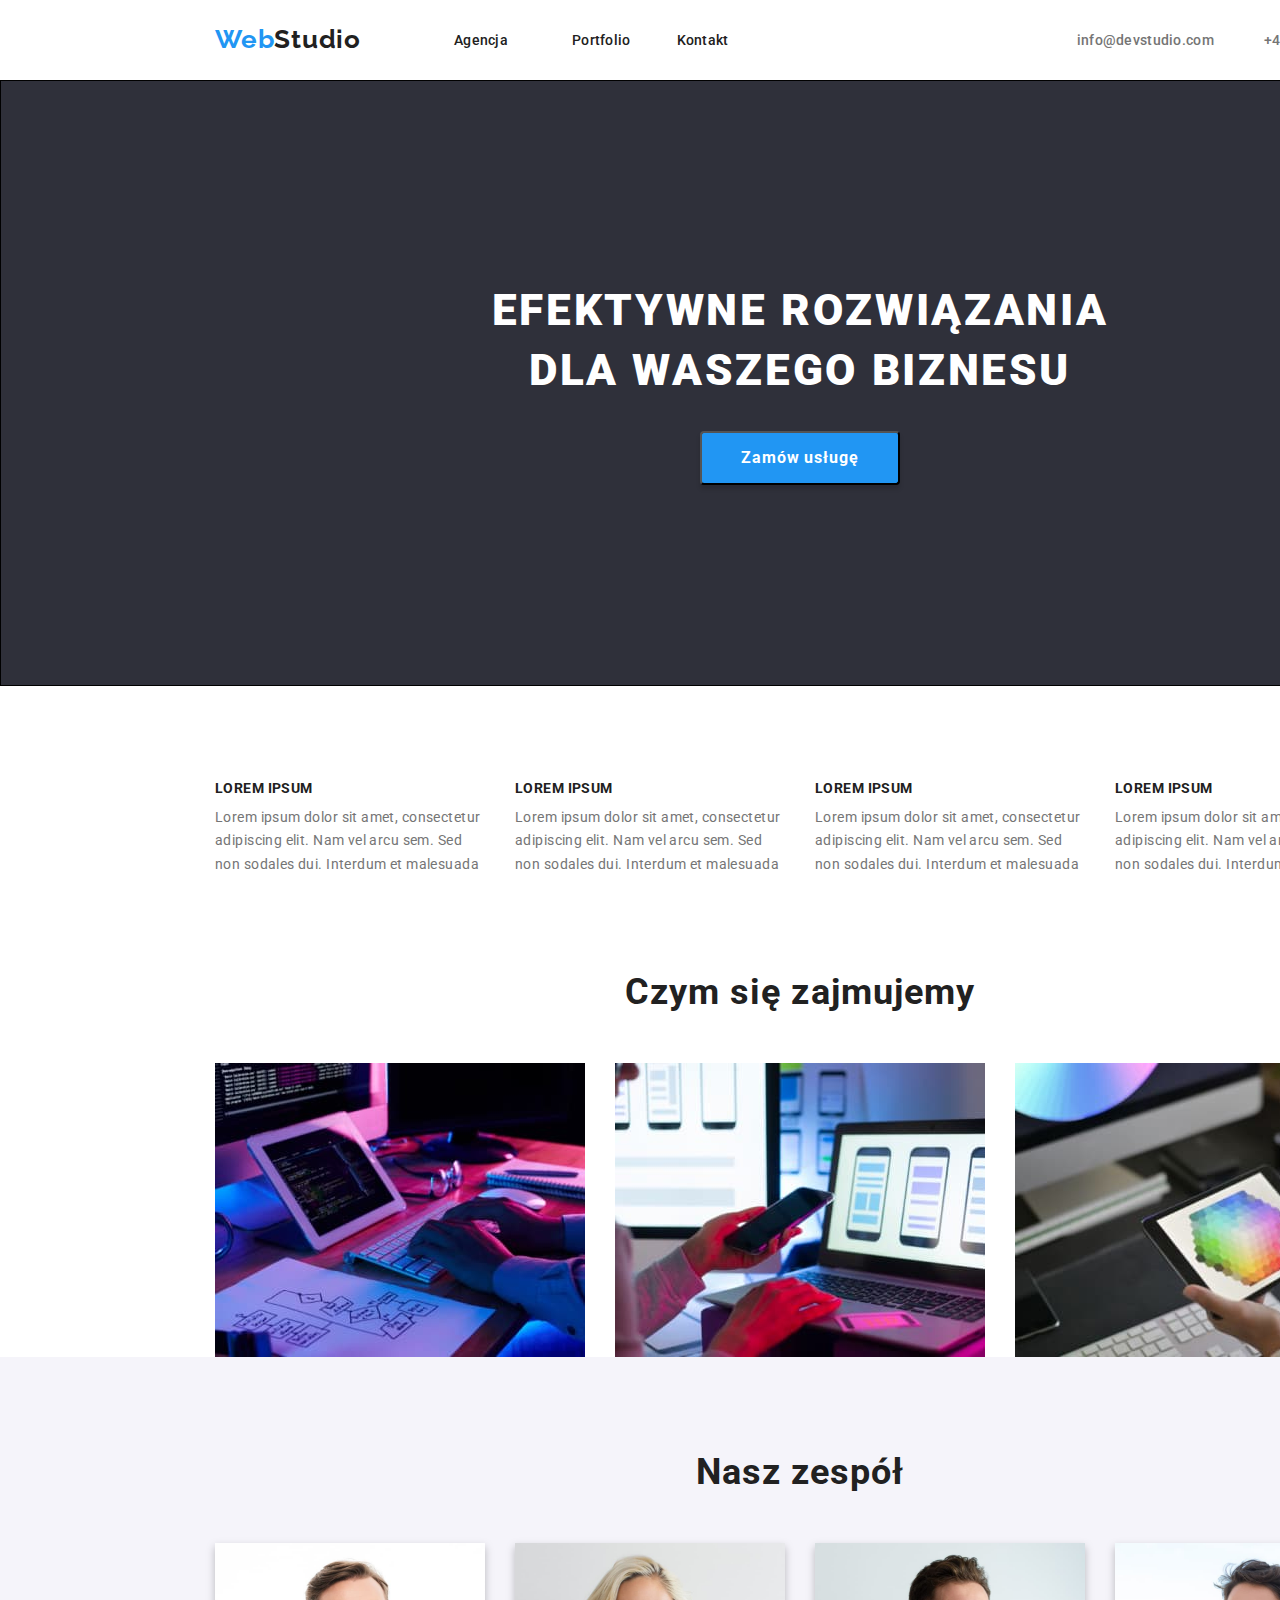
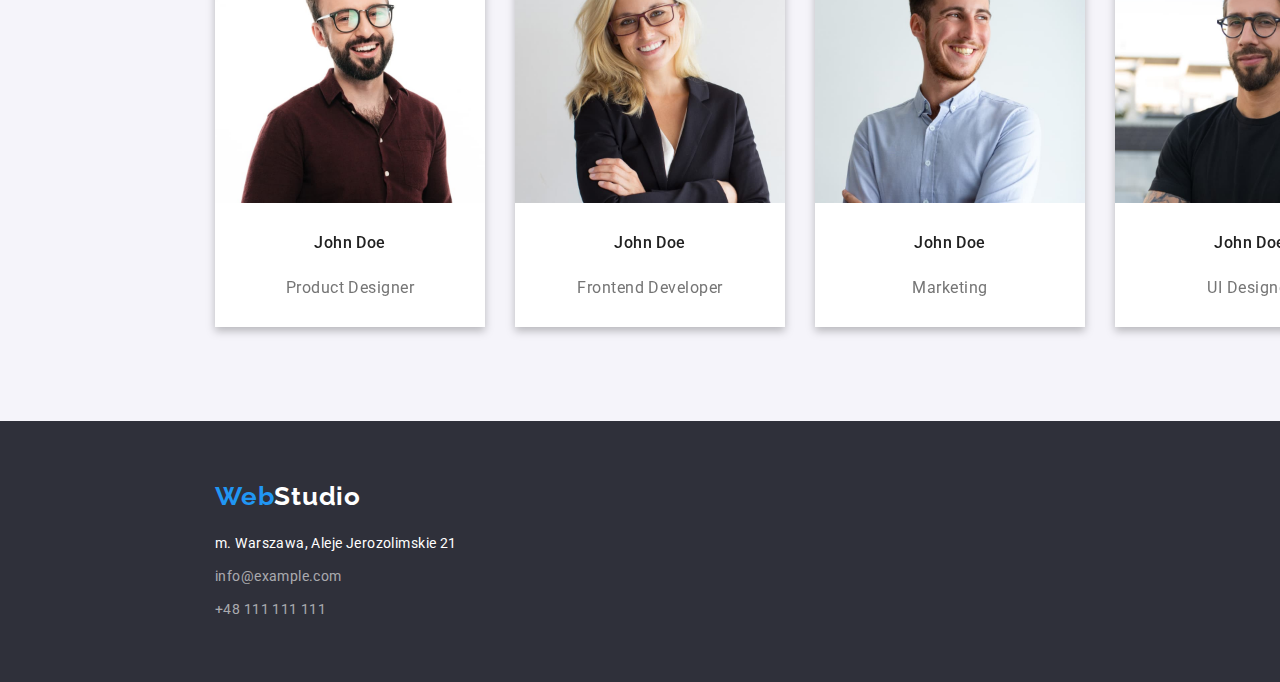
==== commit 4a9eb74f: "zaczynam portfolio, container 1600" ====
--- a/index.html
+++ b/index.html
@@ -5,7 +5,10 @@
     <meta http-equiv="X-UA-Compatible" content="IE=edge" />
     <meta name="viewport" content="width=device-width, initial-scale=1.0" />
     <title>Studio</title>
-    <link rel="stylesheet" href="node_modules/modern-normalize/modern-normalize.css">
+    <link
+    rel="stylesheet"
+    href="https://cdnjs.cloudflare.com/ajax/libs/modern-normalize/1.0.0/modern-normalize.min.css"
+    />
     <link rel="stylesheet" href="./css/styles.css" />
     <link rel="preconnect" href="https://fonts.gstatic.com" />
     <link
--- a/css/styles.css
+++ b/css/styles.css
@@ -10,16 +10,15 @@
   --opacity-color: rgba(255, 255, 255, 0.6);
 }
 
-* {
-  margin: 0;
-}
-
 body {
   font-family: var(--main-font);
   color: var(--main-color);
 }
 
-h1, h2, h3, h4 {
+h1,
+ h2, 
+ h3, 
+ h4 {
   margin: 0;
 }
 
@@ -29,60 +28,12 @@
   list-style: none;
 }
 
+p {
+  padding: 0;
+}
+
 img {
   display: block;
-}
-
-
-
-/* ======= COMPONENTS ======= */
-
-
-
-
-
-.section-header {
-  font-weight: 700;
-  font-size: 36px;
-  line-height: 1.167;
-  text-align: center;
-  letter-spacing: 0.03em;
-}
-
-/* ======= END COMPONENTS ======= */
-
-
-
-/* ======= <HEADER> (MENU NAVIGATION) ======= */
-
-.main-page {
-  width: 1600px;
-}
-
-.container {
-  display: flex;
-  align-items: center;
-  justify-content: space-between;
-  margin-left: 215px;
-  margin-right: 227px;
-  /* height: 80px; */
-}
-
-.logo-link {
-  margin-right: 93px;  
-  margin-top: 24px;
-  margin-bottom: 25px;
-
-  font-family: var(--secondary-font);
-  font-weight: 700;
-  font-size: 26px;
-  line-height: 1.192;
-  letter-spacing: 0.03em;
-  color: var(--main-color);
-}
-
-.logo-blue {
-  color: var(--blue-color);
 }
 
 .address-list-link,
@@ -92,6 +43,55 @@
 .menu-contacts-list-link {
   text-decoration: none;
 }
+
+/* ======= COMPONENTS ======= */
+
+
+.section-header {
+  font-weight: 700;
+  font-size: 36px;
+  line-height: 1.167;
+  text-align: center;
+  letter-spacing: 0.03em;
+}
+
+/* ======= END COMPONENTS ======= */
+
+
+
+/* ======= <HEADER> (MENU NAVIGATION) ======= */
+
+.main-page {
+  width: 1600px;
+}
+
+.container {
+  display: flex;
+  align-items: center;
+  justify-content: space-between;
+  margin-left: 215px;
+  margin-right: 227px;
+  /* height: 80px; */
+}
+
+.logo-link {
+  margin-right: 93px;  
+  margin-top: 24px;
+  margin-bottom: 25px;
+
+  font-family: var(--secondary-font);
+  font-weight: 700;
+  font-size: 26px;
+  line-height: 1.192;
+  letter-spacing: 0.03em;
+  color: var(--main-color);
+}
+
+.logo-blue {
+  color: var(--blue-color);
+}
+
+
 
 .menu-navigation-list-item:nth-child(2) {
   margin-right: 46px;
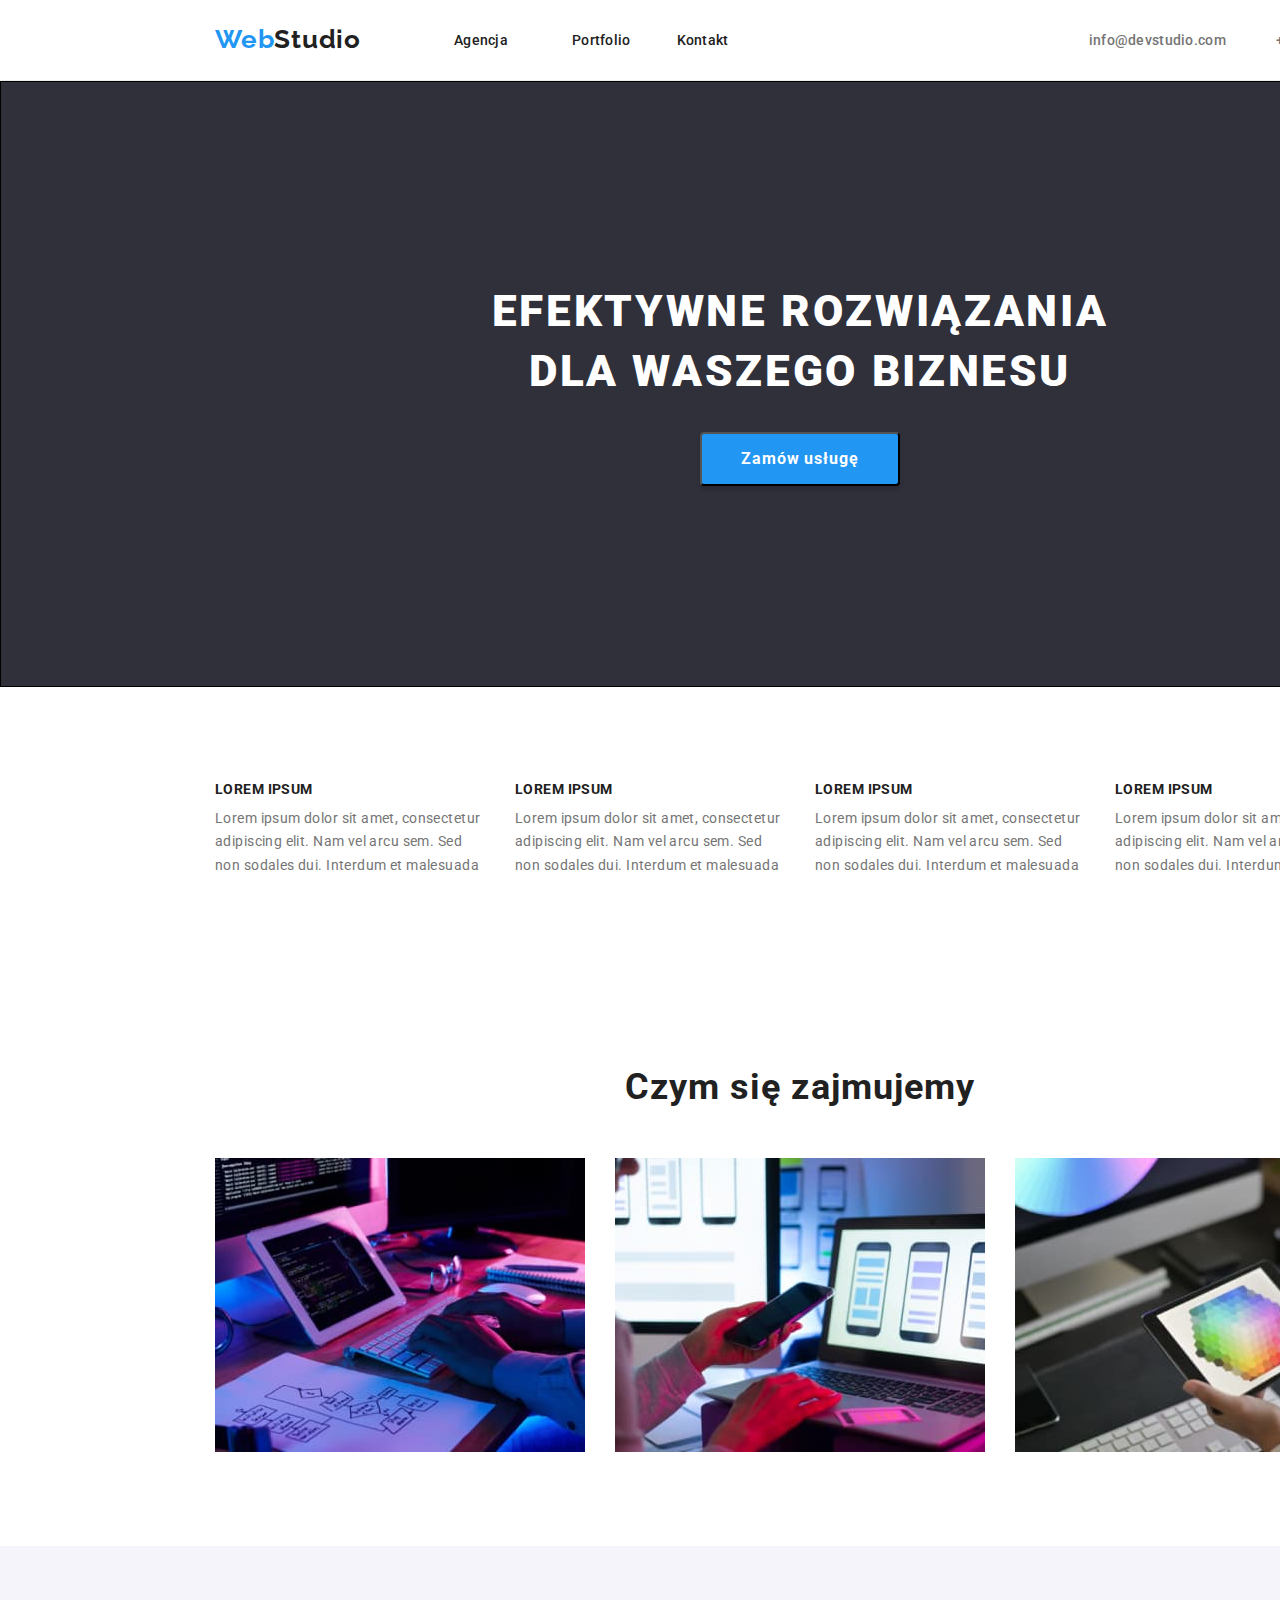
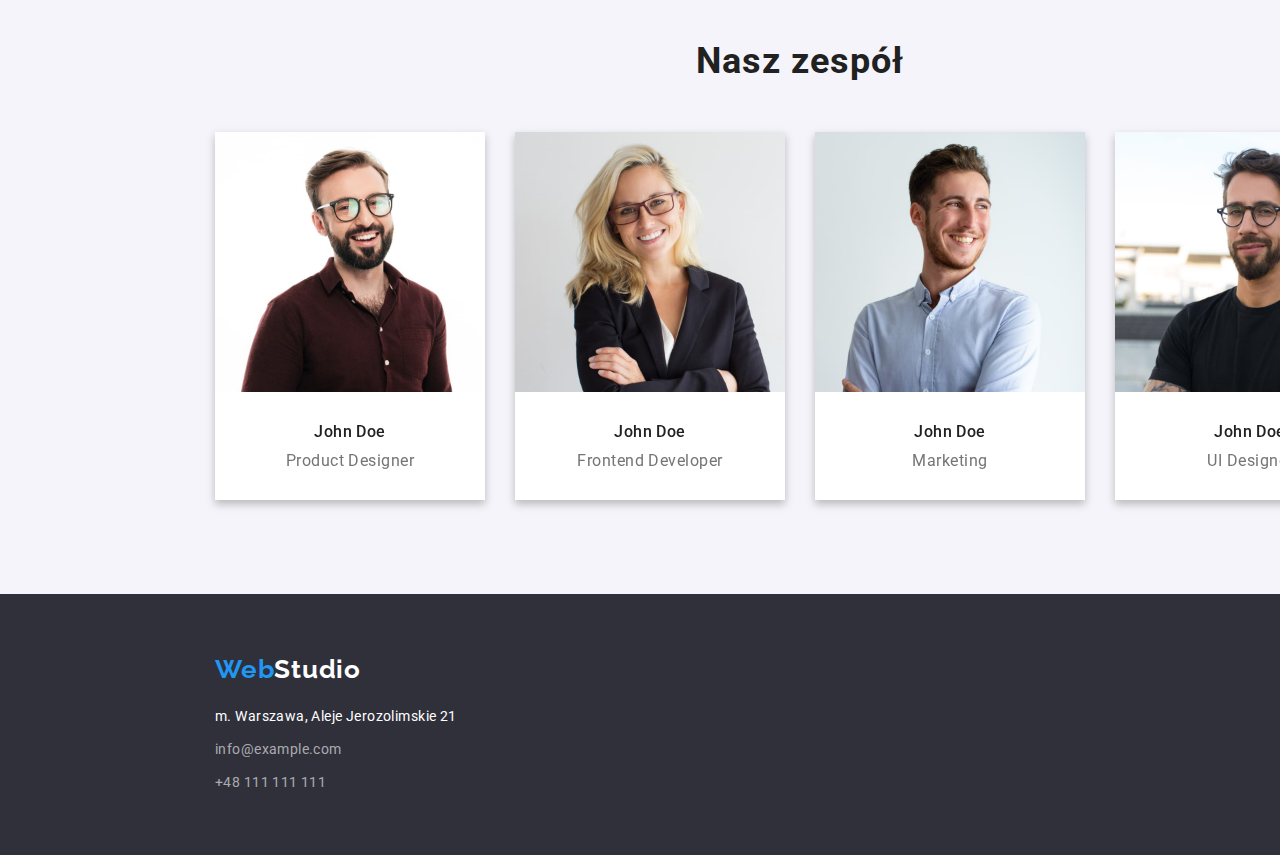
==== commit 819bb172: "portfolio rozpoczęte" ====
--- a/index.html
+++ b/index.html
@@ -20,7 +20,7 @@
   <body>
     <div class="main-page">
       <!-- <HEADER> (MENU NAVIGATION) -->
-      <header>
+      <header class="header">
         <div class="container">    
           <nav class="menu-navigation">
             <a class="logo-link" href="./index.html"
@@ -58,133 +58,141 @@
       <main>
         <!-- <MAIN> (HEADER)  -->
         <section class="background-header">
-          <h1 class="main-header">EFEKTYWNE ROZWIĄZANIA DLA WASZEGO BIZNESU</h1>
-          <button class="order-btn" type="button">Zamów usługę</button>
+          <div class="container">
+            <h1 class="main-header">EFEKTYWNE ROZWIĄZANIA DLA WASZEGO BIZNESU</h1>
+            <button class="order-btn" type="button">Zamów usługę</button>
+          </div>
         </section>
 
         <!-- WHY US -->
-        <section class="why-us">
-          <ul class="article-list">
-            <li class="article-list-item">
-              <h3 class="article-header">LOREM IPSUM</h3>
-              <p class="article-list-text">
-                Lorem ipsum dolor sit amet, consectetur adipiscing elit. Nam vel
-                arcu sem. Sed non sodales dui. Interdum et malesuada
-              </p>
-            </li>
-            <li class="article-list-item">
-              <h3 class="article-header">LOREM IPSUM</h3>
-              <p class="article-list-text">
-                Lorem ipsum dolor sit amet, consectetur adipiscing elit. Nam vel
-                arcu sem. Sed non sodales dui. Interdum et malesuada
-              </p>
-            </li>
-            <li class="article-list-item">
-              <h3 class="article-header">LOREM IPSUM</h3>
-              <p class="article-list-text">
-                Lorem ipsum dolor sit amet, consectetur adipiscing elit. Nam vel
-                arcu sem. Sed non sodales dui. Interdum et malesuada
-              </p>
-            </li>
-            <li class="article-list-item">
-              <h3 class="article-header">LOREM IPSUM</h3>
-              <p class="article-list-text">
-                Lorem ipsum dolor sit amet, consectetur adipiscing elit. Nam vel
-                arcu sem. Sed non sodales dui. Interdum et malesuada
-              </p>
-            </li>
-          </ul>
+        <section class="why-us section">
+          <div class="container">
+            <ul class="article-list">
+              <li class="article-list-item">
+                <h3 class="article-header">LOREM IPSUM</h3>
+                <p class="article-list-text">
+                  Lorem ipsum dolor sit amet, consectetur adipiscing elit. Nam vel
+                  arcu sem. Sed non sodales dui. Interdum et malesuada
+                </p>
+              </li>
+              <li class="article-list-item">
+                <h3 class="article-header">LOREM IPSUM</h3>
+                <p class="article-list-text">
+                  Lorem ipsum dolor sit amet, consectetur adipiscing elit. Nam vel
+                  arcu sem. Sed non sodales dui. Interdum et malesuada
+                </p>
+              </li>
+              <li class="article-list-item">
+                <h3 class="article-header">LOREM IPSUM</h3>
+                <p class="article-list-text">
+                  Lorem ipsum dolor sit amet, consectetur adipiscing elit. Nam vel
+                  arcu sem. Sed non sodales dui. Interdum et malesuada
+                </p>
+              </li>
+              <li class="article-list-item">
+                <h3 class="article-header">LOREM IPSUM</h3>
+                <p class="article-list-text">
+                  Lorem ipsum dolor sit amet, consectetur adipiscing elit. Nam vel
+                  arcu sem. Sed non sodales dui. Interdum et malesuada
+                </p>
+              </li>
+            </ul>
+          </div>
         </section>
 
         <!-- OFFER -->
-        <section class="offer">
-          <h2 class="section-header">Czym się zajmujemy</h2>
-          <ul class="offer-list">
-            <li class="offer-list-item">
-              <img
-                class="offer-list-photo"
-                src="./images/offer/solutions.jpg"
-                alt="podpowiadamy rozwiązania"
-                width="370"
-                height="294"
-              />
-            </li>
-            <li class="offer-list-item">
-              <img
-                class="offer-list-photo"
-                src="./images/offer/responsiveness.jpg"
-                alt="dbamy o responsywność"
-                width="370"
-                height="294"
-              />
-            </li>
-            <li class="offer-list-item">
-              <img
-                class="offer-list-photo"
-                src="./images/offer/graphics.jpg"
-                alt="dobieramy szatę graficzną"
-                width="370"
-                height="294"
-              />
-            </li>
-          </ul>
+        <section class="offer section">
+          <div class="container">
+            <h2 class="section-header">Czym się zajmujemy</h2>
+            <ul class="offer-list">
+              <li class="offer-list-item">
+                <img
+                  class="offer-list-photo"
+                  src="./images/offer/solutions.jpg"
+                  alt="podpowiadamy rozwiązania"
+                  width="370"
+                  height="294"
+                />
+              </li>
+              <li class="offer-list-item">
+                <img
+                  class="offer-list-photo"
+                  src="./images/offer/responsiveness.jpg"
+                  alt="dbamy o responsywność"
+                  width="370"
+                  height="294"
+                />
+              </li>
+              <li class="offer-list-item">
+                <img
+                  class="offer-list-photo"
+                  src="./images/offer/graphics.jpg"
+                  alt="dobieramy szatę graficzną"
+                  width="370"
+                  height="294"
+                />
+              </li>
+            </ul>
+          </div>
         </section>
 
         <!-- TEAM -->
-        <section class="team">
-          <h2 class="section-header">Nasz zespół</h2>
-          <ul class="team-list">
-            <li class="team-list-item">
-              <img
-                class="team-list-photo"
-                src="./images/team/team_product_designer.jpg"
-                alt="John Doe - Product Designer"
-                width="270"
-                height="260"
-              />
-              <h4 class="team-list-name">John Doe</h4>
-              <p class="team-list-position">Product Designer</p>
-            </li>
-            <li class="team-list-item">
-              <img
-                class="team-list-photo"
-                src="./images/team/team_frontend_dev.jpg"
-                alt="John Doe - Frontend Developer"
-                width="270"
-                height="260"
-              />
-              <h4 class="team-list-name">John Doe</h4>
-              <p class="team-list-position">Frontend Developer</p>
-            </li>
-            <li class="team-list-item">
-              <img
-                class="team-list-photo"
-                src="./images/team/team_marketing.jpg"
-                alt="John Doe - Marketing"
-                width="270"
-                height="260"
-              />
-              <h4 class="team-list-name">John Doe</h4>
-              <p class="team-list-position">Marketing</p>
-            </li>
-            <li class="team-list-item">
-              <img
-                class="team-list-photo"
-                src="./images/team/team_ui_designer.jpg"
-                alt="John Doe - UI Designer"
-                width="270"
-                height="260"
-              />
-              <h4 class="team-list-name">John Doe</h4>
-              <p class="team-list-position">UI Designer</p>
-            </li>
-          </ul>
+        <section class="team section">
+          <div class="container">
+            <h2 class="section-header">Nasz zespół</h2>
+            <ul class="team-list">
+              <li class="team-list-item">
+                <img
+                  class="team-list-photo"
+                  src="./images/team/team_product_designer.jpg"
+                  alt="John Doe - Product Designer"
+                  width="270"
+                  height="260"
+                />
+                <h4 class="team-list-name">John Doe</h4>
+                <p class="team-list-position">Product Designer</p>
+              </li>
+              <li class="team-list-item">
+                <img
+                  class="team-list-photo"
+                  src="./images/team/team_frontend_dev.jpg"
+                  alt="John Doe - Frontend Developer"
+                  width="270"
+                  height="260"
+                />
+                <h4 class="team-list-name">John Doe</h4>
+                <p class="team-list-position">Frontend Developer</p>
+              </li>
+              <li class="team-list-item">
+                <img
+                  class="team-list-photo"
+                  src="./images/team/team_marketing.jpg"
+                  alt="John Doe - Marketing"
+                  width="270"
+                  height="260"
+                />
+                <h4 class="team-list-name">John Doe</h4>
+                <p class="team-list-position">Marketing</p>
+              </li>
+              <li class="team-list-item">
+                <img
+                  class="team-list-photo"
+                  src="./images/team/team_ui_designer.jpg"
+                  alt="John Doe - UI Designer"
+                  width="270"
+                  height="260"
+                />
+                <h4 class="team-list-name">John Doe</h4>
+                <p class="team-list-position">UI Designer</p>
+              </li>
+            </ul>
+          </div>
         </section>
       </main>
 
       <!-- CONTACT -->
       <footer class="contact">
-        <div class="contact-container">
+        <div class="contact-container container">
           <a class="logo-link-white" href="./index.html">
             <span class="logo-blue">Web</span>Studio
           </a>
--- a/css/styles.css
+++ b/css/styles.css
@@ -30,10 +30,17 @@
 
 p {
   padding: 0;
+  margin-block-start: 0;
+  margin-block-end: 0;
 }
 
 img {
   display: block;
+}
+
+.section {
+  padding-top: 94px;
+  padding-bottom: 94px;
 }
 
 .address-list-link,
@@ -55,6 +62,11 @@
   letter-spacing: 0.03em;
 }
 
+.container {
+  width: 1600px;
+  padding: 0 215px;
+}
+
 /* ======= END COMPONENTS ======= */
 
 
@@ -65,13 +77,13 @@
   width: 1600px;
 }
 
-.container {
+.header .container {
   display: flex;
   align-items: center;
   justify-content: space-between;
-  margin-left: 215px;
-  margin-right: 227px;
+  margin-right: 12px;
   /* height: 80px; */
+  border-bottom: 1px solid #ECECEC;
 }
 
 .logo-link {
@@ -139,7 +151,7 @@
 
 
 
-.background-header {
+.background-header .container {
   display: flex;
   flex-direction: column;
   justify-content: center;
@@ -188,15 +200,15 @@
 
 /* ======= WHY US ======= */
 
-.why-us {
-  display: flex;
-  justify-content: center;
+.why-us .container {
+  display: flex;
+  /* justify-content: center; */
 }
 .article-list {
   display: flex;
-  justify-content: space-between;
-  width: 1170px;
-  margin-top: 94px;
+  /* justify-content: space-between; */
+  /* width: 1170px; */
+  /* margin-top: 94px; */
 }
 
 .article-list-item {
@@ -205,7 +217,7 @@
 }
 
 .article-list-text {
-  margin-bottom: 94px;
+  /* margin-bottom: 94px; */
   margin-top: 10px;
 }
 
@@ -238,10 +250,9 @@
 
 /* ======= OFFER ======= */
 
-.offer {
+.offer .container {
   display: flex;
   flex-direction: column;
-  justify-content: center;
   align-items: center;
 }
 
@@ -260,13 +271,13 @@
 
 /* ======= TEAM ======= */
 
-.team-list-item {
+.team-list-item {  
   background-color: #fff;
   width: 270px;
   display: flex;
   flex-direction: column;
-  justify-content: space-between;
-  margin-bottom: 94px;
+  /* justify-content: space-between; */
+  /* margin-bottom: 94px; */
   filter: drop-shadow(0px 4px 4px rgba(0, 0, 0, 0.25));
 }
 
@@ -280,26 +291,26 @@
 }
 
 .team .section-header {
-  margin-top: 94px;
+  /* margin-top: 94px; */
   margin-bottom: 50px;
 }
 
 /* .......................... */
-
-.team {
+.team.section {
   background-color: var(--background-color-gray);
+}
+
+.team .container {  
   display: flex;
   flex-direction: column;
-  justify-content: center;
-  align-items: center;
+  /* justify-content: space-between; */
+  /* align-items: center; */
   /* height: 648px; */
 }
 
 .team-list {
   display: flex;
-  justify-content: space-between;
-  width: 1170px;  
-  list-style: none;
+  /* width: 1170px;   */
   justify-content: space-between;
 }
 
@@ -324,27 +335,25 @@
 
 /* =======  CONTACT ======= */
 
-.contact-container {
-  margin: 60px auto 60px 215px;
+.contact-container.container {
+  padding-top: 60px;
+  padding-bottom: 60px;
   display: flex;
   flex-direction: column;
   justify-content: flex-start;
-  align-items: center;
+  align-items: flex-start;
 }
 
 
 .contact {
-  display: flex;
   background-color: var(--background-color-dark);
-  width: 1600px;
   /* height: 252px; */
 }
 
 .logo-link-white {
   margin-bottom: 20px;
   color: var(--white-color);
-  align-self: flex-start;
-
+  
   font-family: var(--secondary-font);
   font-weight: 700;
   font-size: 26px;
@@ -377,7 +386,12 @@
 
 /* ===================== portfolio ===================== */
 
-/* ======= PORTFOLIO ======= */
+/* =======  FILTERS  ======= */
+
+.filters-list {
+  display: flex;
+  justify-content: center;
+}
 
 .filter-btn {
   background-color: var(--background-color-gray);
@@ -404,4 +418,23 @@
   letter-spacing: 0.03em;
   color: var(--gray-color);
 }
-/* ======= END PORTFOLIO ======= */
+/* ======= END FILTERS ======= */
+
+
+
+/* =======  EXAMPLES  ======= */
+/* ======= END EXAMPLES ======= */
+
+.examples-list {
+  display: flex;
+  justify-content: space-between;
+  flex-wrap: wrap;
+}
+
+.examples-list-title {
+  text-align: center;
+}
+
+.examples-list-category {
+    text-align: center;
+}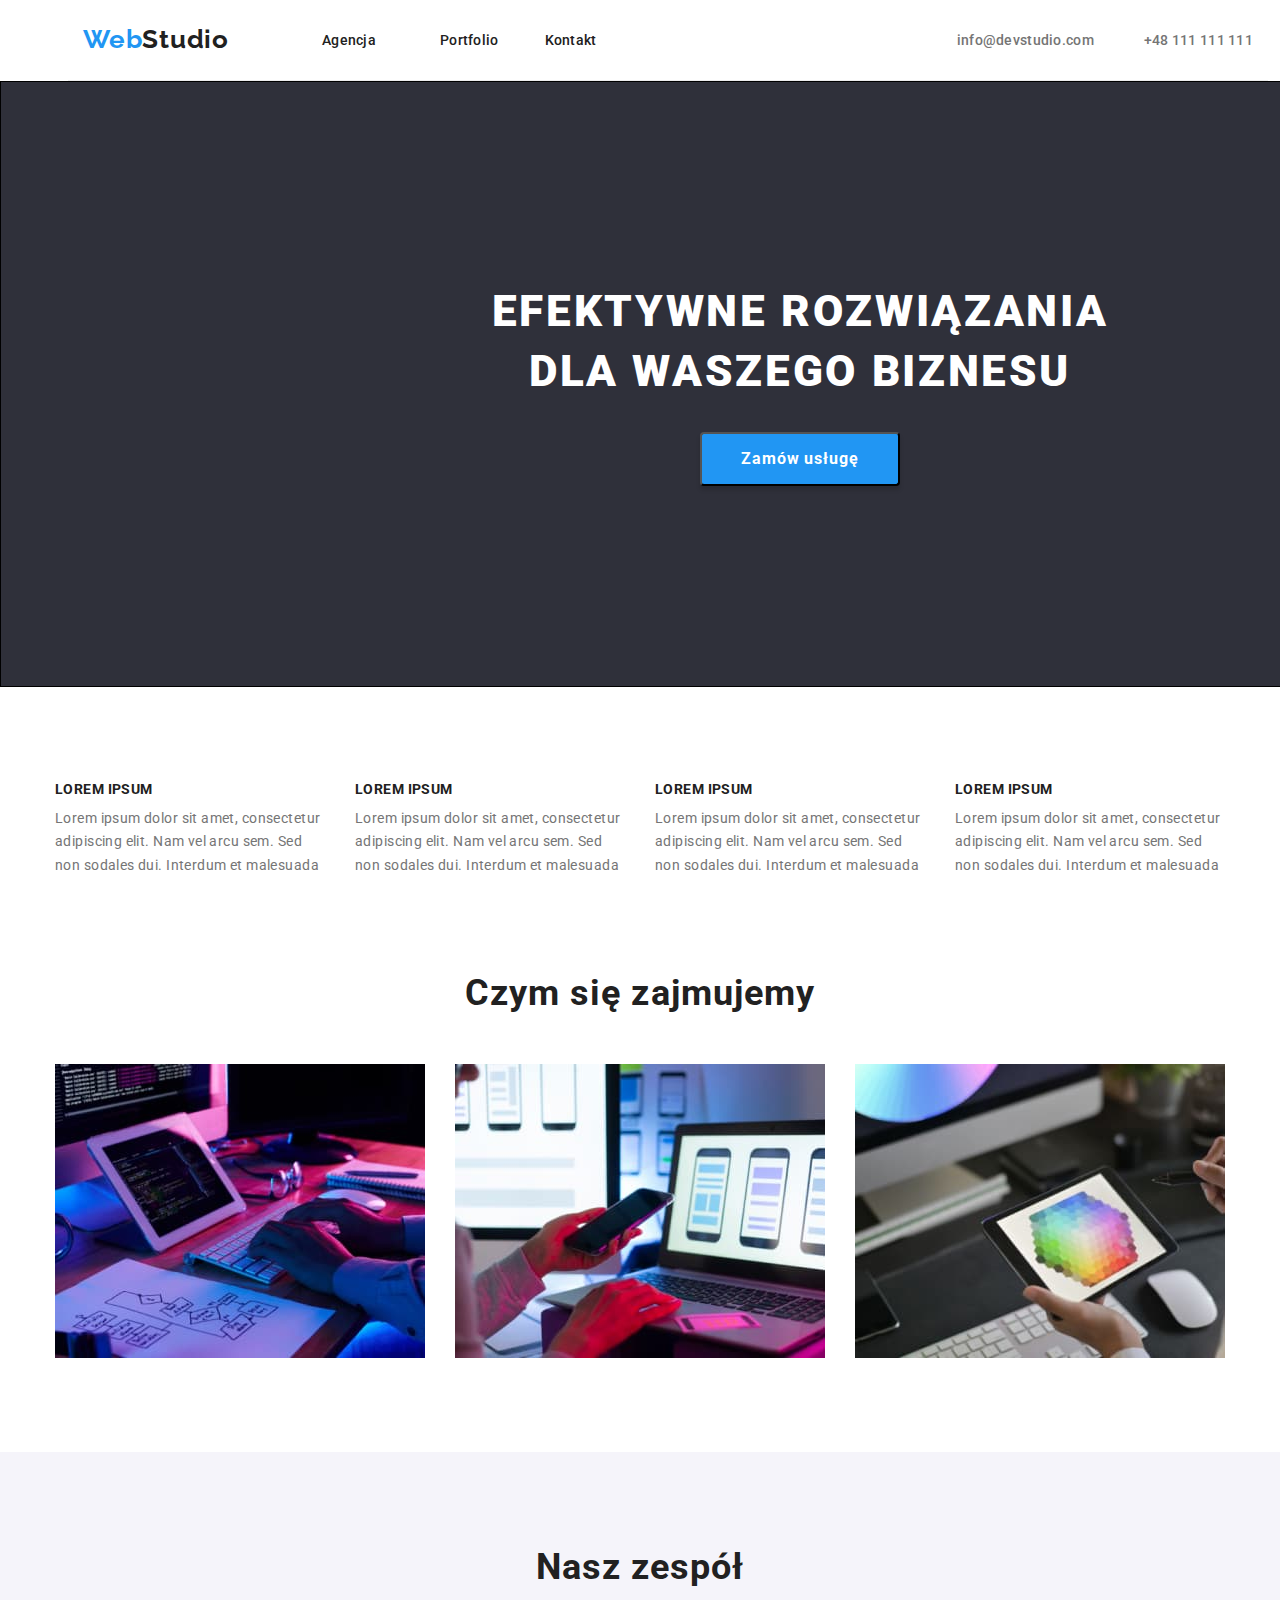
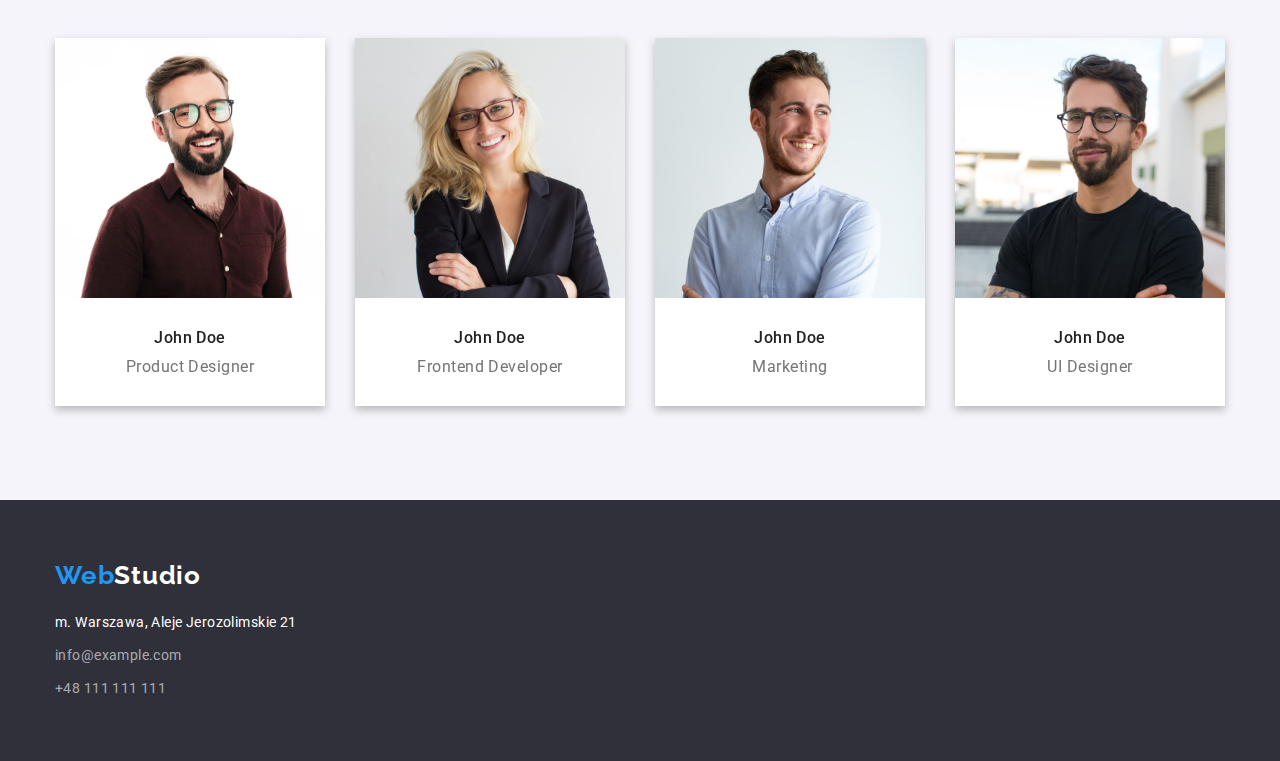
==== commit 2a42ea26: "bez glownego diva, lorem ipsum bez paddinga bottom" ====
--- a/index.html
+++ b/index.html
@@ -18,209 +18,208 @@
   </head>
 
   <body>
-    <div class="main-page">
-      <!-- <HEADER> (MENU NAVIGATION) -->
-      <header class="header">
-        <div class="container">    
-          <nav class="menu-navigation">
-            <a class="logo-link" href="./index.html"
-              ><span class="logo-blue">Web</span>Studio
+    <!-- <HEADER> (MENU NAVIGATION) -->
+    <header class="header">
+      <div class="container">    
+        <nav class="menu-navigation">
+          <a class="logo-link" href="./index.html"
+            ><span class="logo-blue">Web</span>Studio
+          </a>
+          <ul class="menu-navigation-list">
+            <li class="menu-navigation-list-item">
+              <a class="menu-navigation-list-link" href="#">Agencja</a>
+            </li>
+            <li class="menu-navigation-list-item">
+              <a class="menu-navigation-list-link" href="./portfolio.html"
+                >Portfolio
+              </a>
+            </li>
+            <li class="menu-navigation-list-item">
+              <a class="menu-navigation-list-link" href="#">Kontakt</a>
+            </li>
+          </ul>
+        </nav>
+        <ul class="menu-contacts-list">
+          <li class="menu-contacts-list-item">
+            <a class="menu-contacts-list-link" href="mailto:info@devstudio.com"
+              >info@devstudio.com
             </a>
-            <ul class="menu-navigation-list">
-              <li class="menu-navigation-list-item">
-                <a class="menu-navigation-list-link" href="#">Agencja</a>
-              </li>
-              <li class="menu-navigation-list-item">
-                <a class="menu-navigation-list-link" href="./portfolio.html"
-                  >Portfolio
-                </a>
-              </li>
-              <li class="menu-navigation-list-item">
-                <a class="menu-navigation-list-link" href="#">Kontakt</a>
-              </li>
-            </ul>
-          </nav>
-          <ul class="menu-contacts-list">
-            <li class="menu-contacts-list-item">
-              <a class="menu-contacts-list-link" href="mailto:info@devstudio.com"
-                >info@devstudio.com
-              </a>
-            </li>
-            <li class="menu-contacts-list-item">
-              <a class="menu-contacts-list-link" href="tel:+48111111111"
-                >+48 111 111 111
-              </a>
-            </li>
-          </ul>
-        </div>
-      </header>
-
-      <main>
-        <!-- <MAIN> (HEADER)  -->
-        <section class="background-header">
-          <div class="container">
-            <h1 class="main-header">EFEKTYWNE ROZWIĄZANIA DLA WASZEGO BIZNESU</h1>
-            <button class="order-btn" type="button">Zamów usługę</button>
-          </div>
-        </section>
-
-        <!-- WHY US -->
-        <section class="why-us section">
-          <div class="container">
-            <ul class="article-list">
-              <li class="article-list-item">
-                <h3 class="article-header">LOREM IPSUM</h3>
-                <p class="article-list-text">
-                  Lorem ipsum dolor sit amet, consectetur adipiscing elit. Nam vel
-                  arcu sem. Sed non sodales dui. Interdum et malesuada
-                </p>
-              </li>
-              <li class="article-list-item">
-                <h3 class="article-header">LOREM IPSUM</h3>
-                <p class="article-list-text">
-                  Lorem ipsum dolor sit amet, consectetur adipiscing elit. Nam vel
-                  arcu sem. Sed non sodales dui. Interdum et malesuada
-                </p>
-              </li>
-              <li class="article-list-item">
-                <h3 class="article-header">LOREM IPSUM</h3>
-                <p class="article-list-text">
-                  Lorem ipsum dolor sit amet, consectetur adipiscing elit. Nam vel
-                  arcu sem. Sed non sodales dui. Interdum et malesuada
-                </p>
-              </li>
-              <li class="article-list-item">
-                <h3 class="article-header">LOREM IPSUM</h3>
-                <p class="article-list-text">
-                  Lorem ipsum dolor sit amet, consectetur adipiscing elit. Nam vel
-                  arcu sem. Sed non sodales dui. Interdum et malesuada
-                </p>
-              </li>
-            </ul>
-          </div>
-        </section>
-
-        <!-- OFFER -->
-        <section class="offer section">
-          <div class="container">
-            <h2 class="section-header">Czym się zajmujemy</h2>
-            <ul class="offer-list">
-              <li class="offer-list-item">
-                <img
-                  class="offer-list-photo"
-                  src="./images/offer/solutions.jpg"
-                  alt="podpowiadamy rozwiązania"
-                  width="370"
-                  height="294"
-                />
-              </li>
-              <li class="offer-list-item">
-                <img
-                  class="offer-list-photo"
-                  src="./images/offer/responsiveness.jpg"
-                  alt="dbamy o responsywność"
-                  width="370"
-                  height="294"
-                />
-              </li>
-              <li class="offer-list-item">
-                <img
-                  class="offer-list-photo"
-                  src="./images/offer/graphics.jpg"
-                  alt="dobieramy szatę graficzną"
-                  width="370"
-                  height="294"
-                />
-              </li>
-            </ul>
-          </div>
-        </section>
-
-        <!-- TEAM -->
-        <section class="team section">
-          <div class="container">
-            <h2 class="section-header">Nasz zespół</h2>
-            <ul class="team-list">
-              <li class="team-list-item">
-                <img
-                  class="team-list-photo"
-                  src="./images/team/team_product_designer.jpg"
-                  alt="John Doe - Product Designer"
-                  width="270"
-                  height="260"
-                />
-                <h4 class="team-list-name">John Doe</h4>
-                <p class="team-list-position">Product Designer</p>
-              </li>
-              <li class="team-list-item">
-                <img
-                  class="team-list-photo"
-                  src="./images/team/team_frontend_dev.jpg"
-                  alt="John Doe - Frontend Developer"
-                  width="270"
-                  height="260"
-                />
-                <h4 class="team-list-name">John Doe</h4>
-                <p class="team-list-position">Frontend Developer</p>
-              </li>
-              <li class="team-list-item">
-                <img
-                  class="team-list-photo"
-                  src="./images/team/team_marketing.jpg"
-                  alt="John Doe - Marketing"
-                  width="270"
-                  height="260"
-                />
-                <h4 class="team-list-name">John Doe</h4>
-                <p class="team-list-position">Marketing</p>
-              </li>
-              <li class="team-list-item">
-                <img
-                  class="team-list-photo"
-                  src="./images/team/team_ui_designer.jpg"
-                  alt="John Doe - UI Designer"
-                  width="270"
-                  height="260"
-                />
-                <h4 class="team-list-name">John Doe</h4>
-                <p class="team-list-position">UI Designer</p>
-              </li>
-            </ul>
-          </div>
-        </section>
-      </main>
-
-      <!-- CONTACT -->
-      <footer class="contact">
-        <div class="contact-container container">
-          <a class="logo-link-white" href="./index.html">
-            <span class="logo-blue">Web</span>Studio
-          </a>
-          <address class="address">
-            <ul class="address-list">
-              <li class="address-list-item">
-                <a
-                  class="address-list-link white"
-                  target="_blank"
-                  href="https://goo.gl/maps/rPz5dUSjKDYNv8CF8"
-                >
-                  m. Warszawa, Aleje Jerozolimskie 21
-                </a>
-              </li>
-              <li class="address-list-item">
-                <a class="address-list-link" href="mailto:info@example.com">
-                  info@example.com
-                </a>
-              </li>
-              <li class="address-list-item">
-                <a class="address-list-link" href="tel:+48111111111">
-                  +48 111 111 111
-                </a>
-              </li>
-            </ul>
-          </address>
-        </div>
-      </footer>
-    </div>
+          </li>
+          <li class="menu-contacts-list-item">
+            <a class="menu-contacts-list-link" href="tel:+48111111111"
+              >+48 111 111 111
+            </a>
+          </li>
+        </ul>
+      </div>
+    </header>
+
+    <main>
+      <!-- <MAIN> (HEADER)  -->
+      <section class="background-header">
+        <div class="container">
+          <h1 class="main-header">EFEKTYWNE ROZWIĄZANIA DLA WASZEGO BIZNESU</h1>
+          <button class="order-btn" type="button">Zamów usługę</button>
+        </div>
+      </section>
+
+      <!-- WHY US -->
+      <section class="why-us section">
+        <div class="container">
+          <ul class="article-list">
+            <li class="article-list-item">
+              <h3 class="article-header">LOREM IPSUM</h3>
+              <p class="article-list-text">
+                Lorem ipsum dolor sit amet, consectetur adipiscing elit. Nam vel
+                arcu sem. Sed non sodales dui. Interdum et malesuada
+              </p>
+            </li>
+            <li class="article-list-item">
+              <h3 class="article-header">LOREM IPSUM</h3>
+              <p class="article-list-text">
+                Lorem ipsum dolor sit amet, consectetur adipiscing elit. Nam vel
+                arcu sem. Sed non sodales dui. Interdum et malesuada
+              </p>
+            </li>
+            <li class="article-list-item">
+              <h3 class="article-header">LOREM IPSUM</h3>
+              <p class="article-list-text">
+                Lorem ipsum dolor sit amet, consectetur adipiscing elit. Nam vel
+                arcu sem. Sed non sodales dui. Interdum et malesuada
+              </p>
+            </li>
+            <li class="article-list-item">
+              <h3 class="article-header">LOREM IPSUM</h3>
+              <p class="article-list-text">
+                Lorem ipsum dolor sit amet, consectetur adipiscing elit. Nam vel
+                arcu sem. Sed non sodales dui. Interdum et malesuada
+              </p>
+            </li>
+          </ul>
+        </div>
+      </section>
+
+      <!-- OFFER -->
+      <section class="offer section">
+        <div class="container">
+          <h2 class="section-header">Czym się zajmujemy</h2>
+          <ul class="offer-list">
+            <li class="offer-list-item">
+              <img
+                class="offer-list-photo"
+                src="./images/offer/solutions.jpg"
+                alt="podpowiadamy rozwiązania"
+                width="370"
+                height="294"
+              />
+            </li>
+            <li class="offer-list-item">
+              <img
+                class="offer-list-photo"
+                src="./images/offer/responsiveness.jpg"
+                alt="dbamy o responsywność"
+                width="370"
+                height="294"
+              />
+            </li>
+            <li class="offer-list-item">
+              <img
+                class="offer-list-photo"
+                src="./images/offer/graphics.jpg"
+                alt="dobieramy szatę graficzną"
+                width="370"
+                height="294"
+              />
+            </li>
+          </ul>
+        </div>
+      </section>
+
+      <!-- TEAM -->
+      <section class="team section">
+        <div class="container">
+          <h2 class="section-header">Nasz zespół</h2>
+          <ul class="team-list">
+            <li class="team-list-item">
+              <img
+                class="team-list-photo"
+                src="./images/team/team_product_designer.jpg"
+                alt="John Doe - Product Designer"
+                width="270"
+                height="260"
+              />
+              <h4 class="team-list-name">John Doe</h4>
+              <p class="team-list-position">Product Designer</p>
+            </li>
+            <li class="team-list-item">
+              <img
+                class="team-list-photo"
+                src="./images/team/team_frontend_dev.jpg"
+                alt="John Doe - Frontend Developer"
+                width="270"
+                height="260"
+              />
+              <h4 class="team-list-name">John Doe</h4>
+              <p class="team-list-position">Frontend Developer</p>
+            </li>
+            <li class="team-list-item">
+              <img
+                class="team-list-photo"
+                src="./images/team/team_marketing.jpg"
+                alt="John Doe - Marketing"
+                width="270"
+                height="260"
+              />
+              <h4 class="team-list-name">John Doe</h4>
+              <p class="team-list-position">Marketing</p>
+            </li>
+            <li class="team-list-item">
+              <img
+                class="team-list-photo"
+                src="./images/team/team_ui_designer.jpg"
+                alt="John Doe - UI Designer"
+                width="270"
+                height="260"
+              />
+              <h4 class="team-list-name">John Doe</h4>
+              <p class="team-list-position">UI Designer</p>
+            </li>
+          </ul>
+        </div>
+      </section>
+    </main>
+
+    <!-- CONTACT -->
+    <footer class="contact">
+      <div class="contact-container container">
+        <a class="logo-link-white" href="./index.html">
+          <span class="logo-blue">Web</span>Studio
+        </a>
+        <address class="address">
+          <ul class="address-list">
+            <li class="address-list-item">
+              <a
+                class="address-list-link white"
+                target="_blank"
+                href="https://goo.gl/maps/rPz5dUSjKDYNv8CF8"
+              >
+                m. Warszawa, Aleje Jerozolimskie 21
+              </a>
+            </li>
+            <li class="address-list-item">
+              <a class="address-list-link" href="mailto:info@example.com">
+                info@example.com
+              </a>
+            </li>
+            <li class="address-list-item">
+              <a class="address-list-link" href="tel:+48111111111">
+                +48 111 111 111
+              </a>
+            </li>
+          </ul>
+        </address>
+      </div>
+    </footer>
+    
   </body>
 </html>
--- a/css/styles.css
+++ b/css/styles.css
@@ -63,8 +63,10 @@
 }
 
 .container {
-  width: 1600px;
-  padding: 0 215px;
+  width: 1200px;
+  padding: 0 15px;
+  margin-left: auto;
+  margin-right: auto;
 }
 
 /* ======= END COMPONENTS ======= */
@@ -72,10 +74,6 @@
 
 
 /* ======= <HEADER> (MENU NAVIGATION) ======= */
-
-.main-page {
-  width: 1600px;
-}
 
 .header .container {
   display: flex;
@@ -200,6 +198,10 @@
 
 /* ======= WHY US ======= */
 
+.why-us.section {
+  padding-bottom: 0;
+}
+
 .why-us .container {
   display: flex;
   /* justify-content: center; */
@@ -388,14 +390,28 @@
 
 /* =======  FILTERS  ======= */
 
+.portfolio.container {
+  display: flex;
+  flex-direction: column;
+  justify-content: center;
+  align-items: center;
+}
+
 .filters-list {
   display: flex;
-  justify-content: center;
+  justify-content: space-between;
+  width: 653px;
+  margin-bottom: 50px;
 }
 
 .filter-btn {
   background-color: var(--background-color-gray);
   cursor: pointer;
+  font-weight: 500;
+  font-size: 16px;
+  line-height: 1.62;
+  letter-spacing: 0.03em;
+  padding: 6px 22px;  
 }
 
 .filter-btn:hover,
@@ -405,6 +421,10 @@
   background-color: var(--blue-color);
 }
 
+
+}
+
+
 .examples-list-title {
   font-weight: 700;
   font-size: 18px;
@@ -437,4 +457,10 @@
 
 .examples-list-category {
     text-align: center;
+}
+
+.examples-list-item {
+  border: 1px solid #eee;
+  margin-bottom: 30px;
+
 }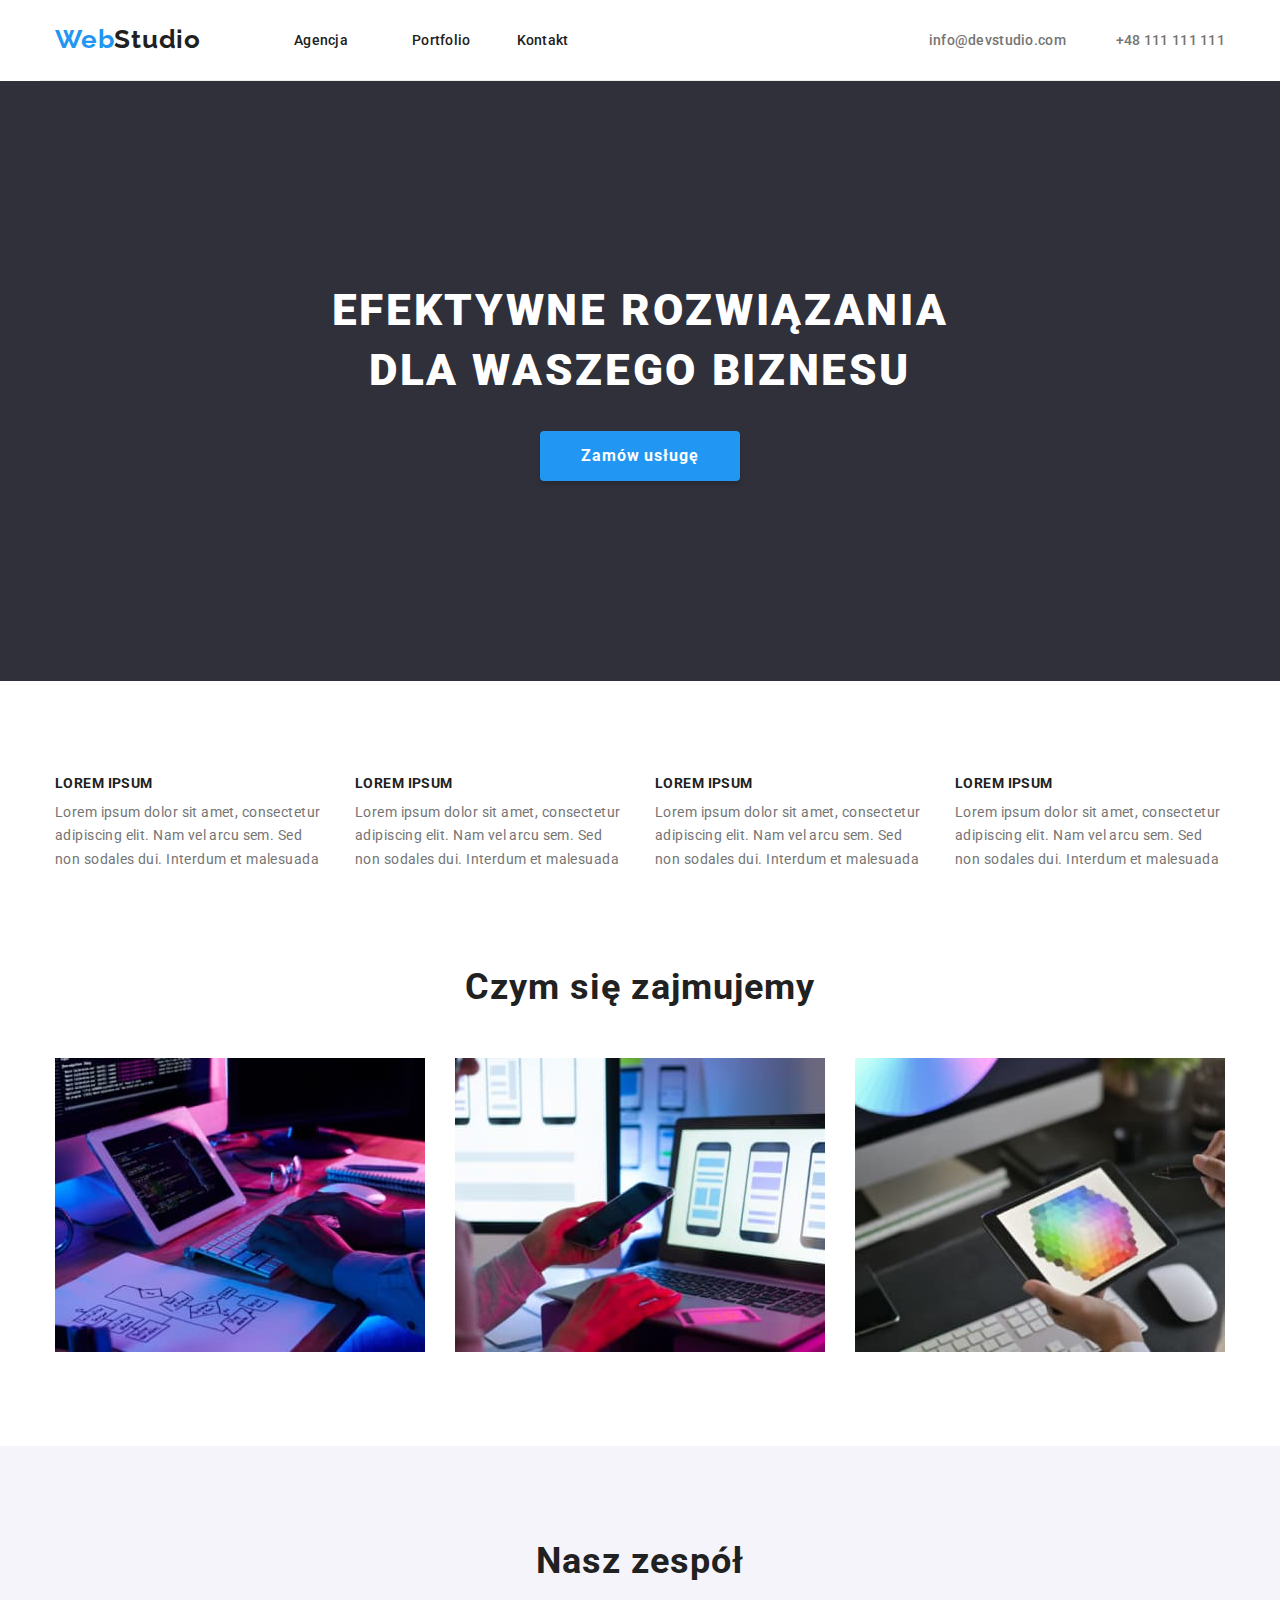
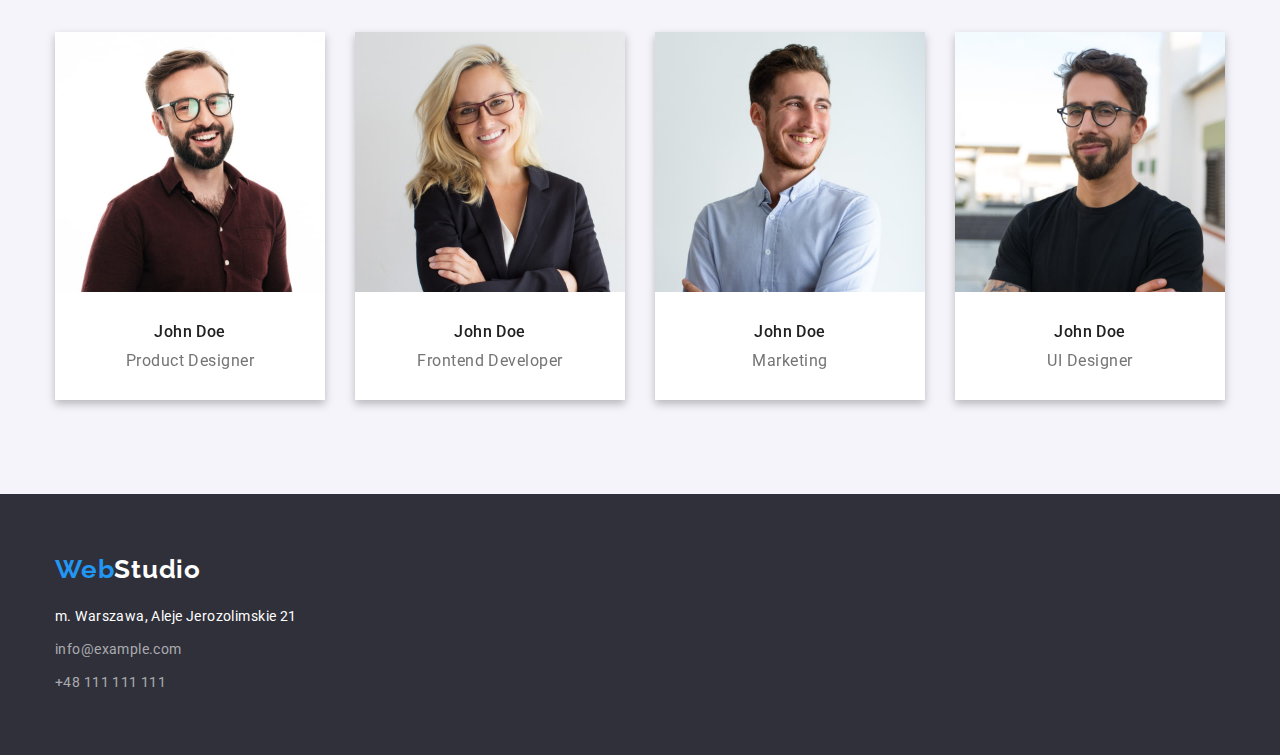
==== commit f0e9aa49: "to check" ====
--- a/index.html
+++ b/index.html
@@ -6,8 +6,8 @@
     <meta name="viewport" content="width=device-width, initial-scale=1.0" />
     <title>Studio</title>
     <link
-    rel="stylesheet"
-    href="https://cdnjs.cloudflare.com/ajax/libs/modern-normalize/1.0.0/modern-normalize.min.css"
+      rel="stylesheet"
+      href="https://cdnjs.cloudflare.com/ajax/libs/modern-normalize/1.0.0/modern-normalize.min.css"
     />
     <link rel="stylesheet" href="./css/styles.css" />
     <link rel="preconnect" href="https://fonts.gstatic.com" />
@@ -20,7 +20,7 @@
   <body>
     <!-- <HEADER> (MENU NAVIGATION) -->
     <header class="header">
-      <div class="container">    
+      <div class="container">
         <nav class="menu-navigation">
           <a class="logo-link" href="./index.html"
             ><span class="logo-blue">Web</span>Studio
@@ -220,6 +220,5 @@
         </address>
       </div>
     </footer>
-    
   </body>
 </html>
--- a/css/styles.css
+++ b/css/styles.css
@@ -79,7 +79,7 @@
   display: flex;
   align-items: center;
   justify-content: space-between;
-  margin-right: 12px;
+  /* margin-right: 12px; */
   /* height: 80px; */
   border-bottom: 1px solid #ECECEC;
 }
@@ -147,7 +147,9 @@
 
 /* ======= <MAIN> (HEADER)  ======= */
 
-
+.background-header {
+  background-color: var(--background-color-dark);
+}
 
 .background-header .container {
   display: flex;
@@ -155,9 +157,9 @@
   justify-content: center;
   align-items: center;
   
-  background-color: var(--background-color-dark);
+/*   
   width: 1600px;
-  border: 1px solid #000;
+  border: 1px solid #000; */
 }
 
 .main-header {
@@ -173,6 +175,7 @@
 }
 
 .order-btn {
+  border: 0;
   width: 200px;
   background: #2196F3;
 
@@ -274,7 +277,7 @@
 /* ======= TEAM ======= */
 
 .team-list-item {  
-  background-color: #fff;
+  background-color: var(--white-color);
   width: 270px;
   display: flex;
   flex-direction: column;
@@ -372,7 +375,7 @@
 }
 
 .address-list-item:nth-child(2) {
-  margin: 9px 0
+  margin: 9px 0;
 }
 
 .address-list-link:hover,
@@ -405,6 +408,7 @@
 }
 
 .filter-btn {
+  border: 0;
   background-color: var(--background-color-gray);
   cursor: pointer;
   font-weight: 500;
@@ -412,6 +416,7 @@
   line-height: 1.62;
   letter-spacing: 0.03em;
   padding: 6px 22px;  
+  border-radius: 4px;
 }
 
 .filter-btn:hover,
@@ -421,10 +426,6 @@
   background-color: var(--blue-color);
 }
 
-
-}
-
-
 .examples-list-title {
   font-weight: 700;
   font-size: 18px;
@@ -443,7 +444,7 @@
 
 
 /* =======  EXAMPLES  ======= */
-/* ======= END EXAMPLES ======= */
+
 
 .examples-list {
   display: flex;
@@ -452,15 +453,34 @@
 }
 
 .examples-list-title {
-  text-align: center;
+  padding-left: 24px;  
+  padding-bottom: 4px;
+  padding-top: 20px;
+  font-weight: 700;
+  font-size: 18px;
+  line-height: 2;
+  letter-spacing: 0.06em;
 }
 
 .examples-list-category {
-    text-align: center;
+  padding-left: 24px;
+  padding-bottom: 20px;
+  font-size: 16px;
+  line-height: 1.87;
+  letter-spacing: 0.03em;
+
+color: var(--gray-color);
 }
 
 .examples-list-item {
   border: 1px solid #eee;
   margin-bottom: 30px;
 
-}+}
+
+.examples-list-item:nth-child(n+7) {
+  margin-bottom: 0;
+}
+
+
+/* ======= END EXAMPLES ======= */